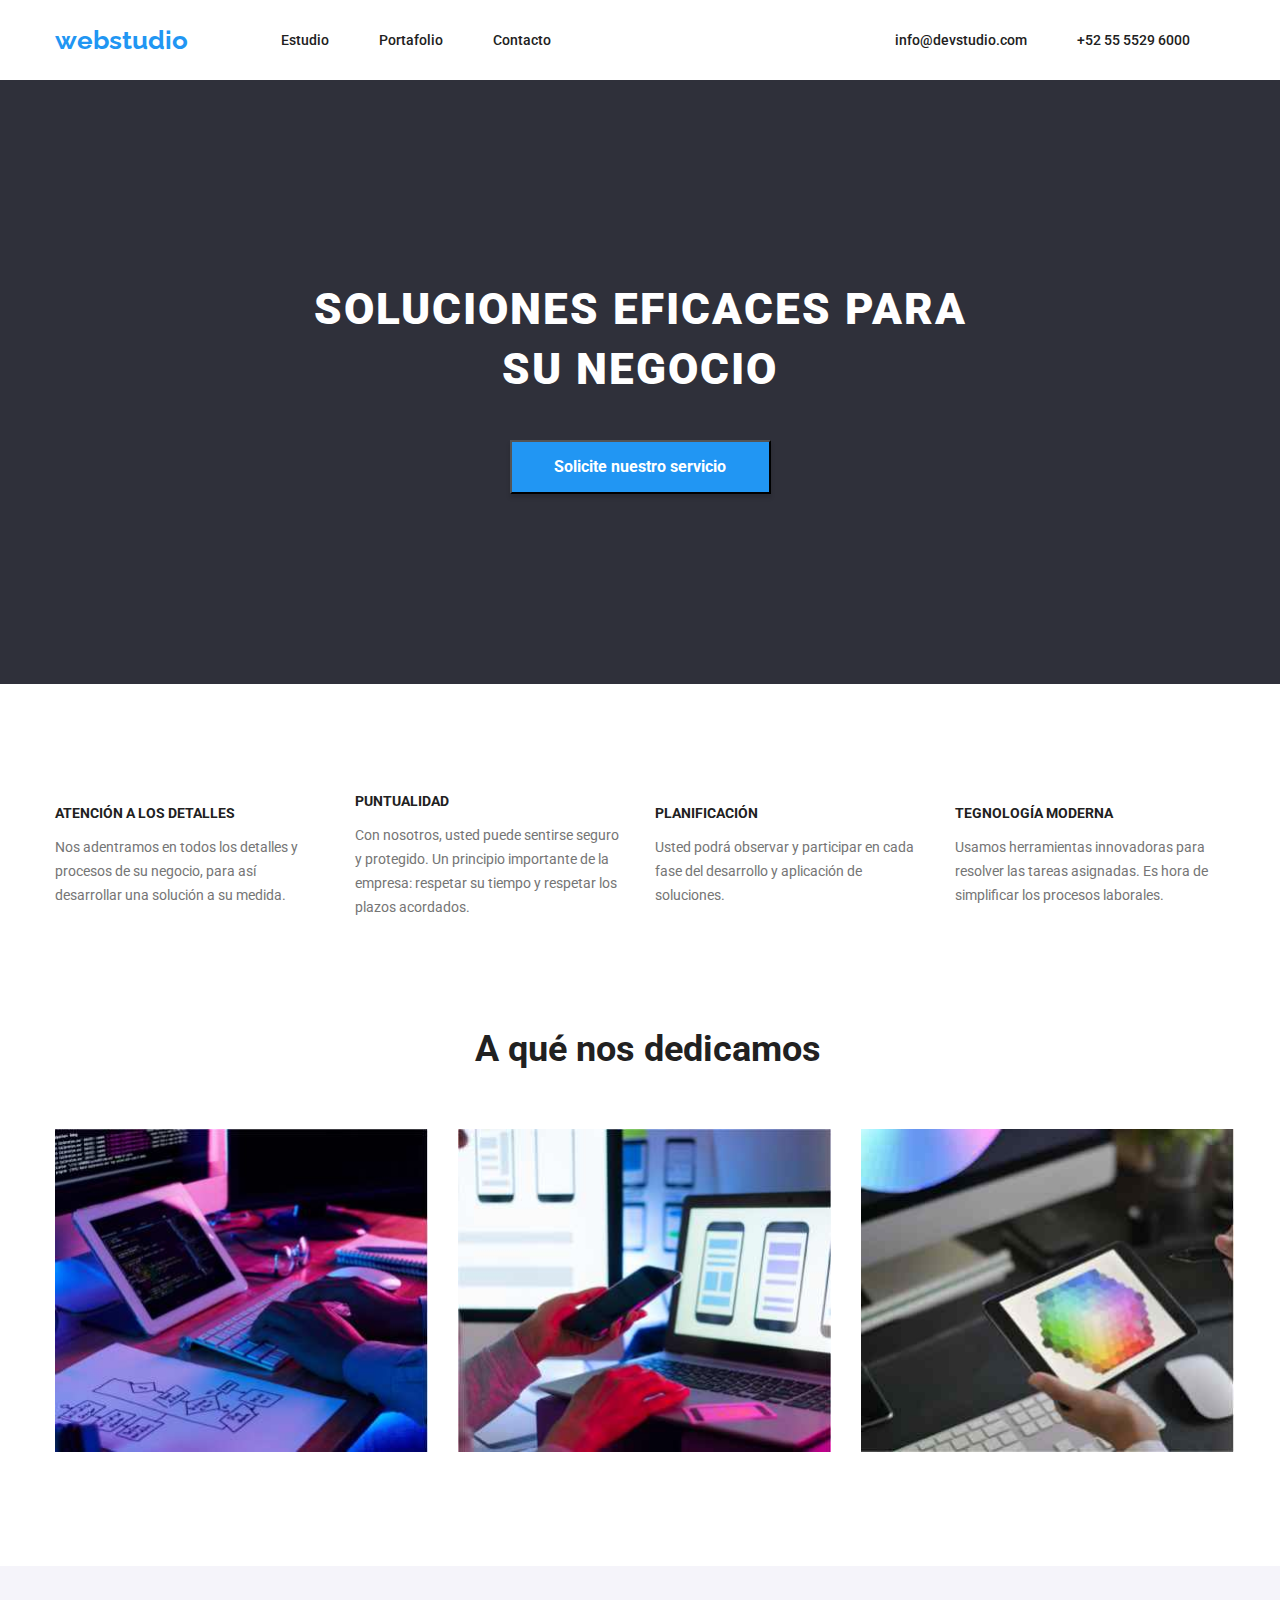
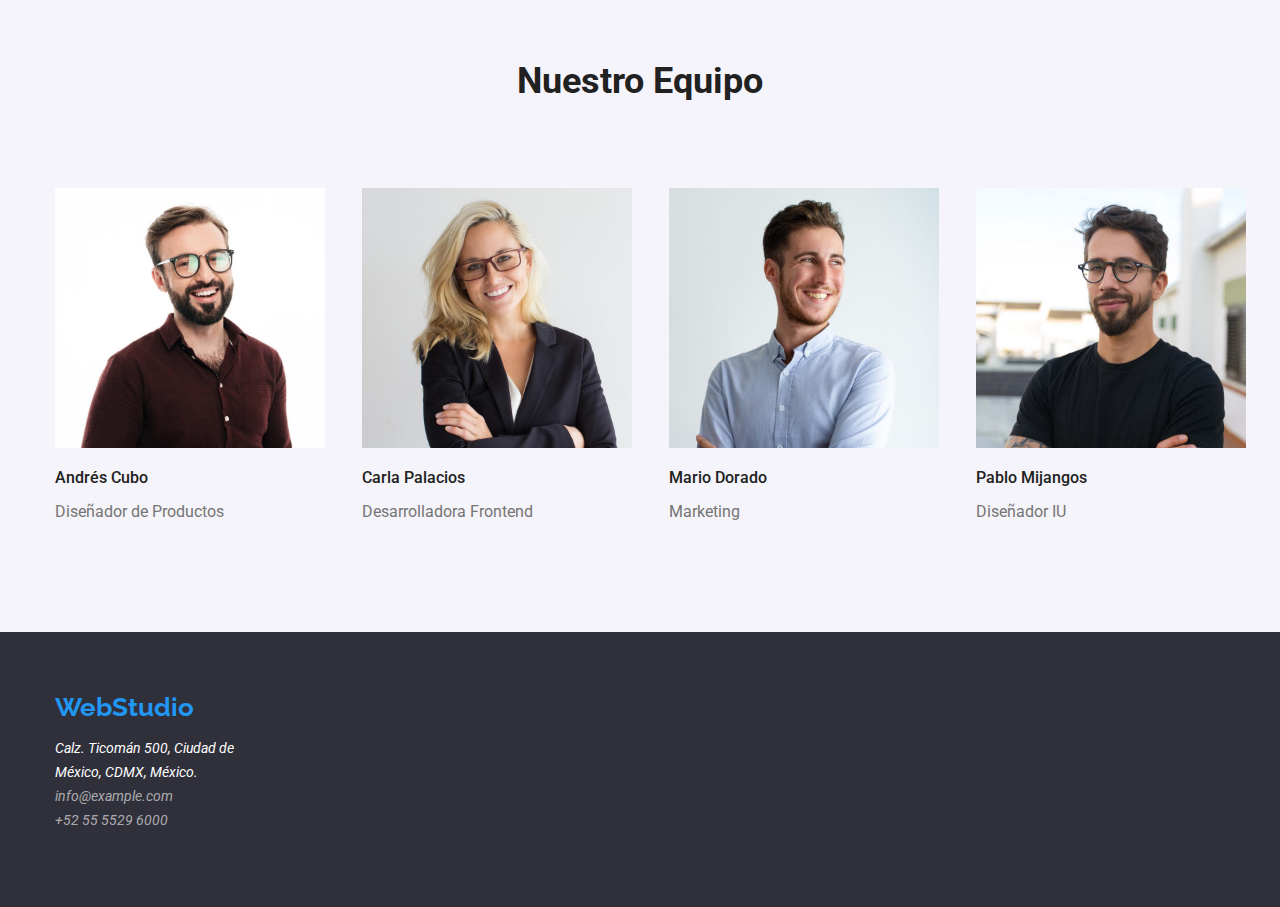
==== index.html @ 2e052161 "initial files are added for the homework" ====
<!DOCTYPE html>
<html lang="es">
  <head>
    <meta charset="UTF-8" />
    <meta name="viewport" content="width=device-width, initial-scale=1.0" />
    <title>Studio</title>
    <link
      rel="stylesheet"
      href="https://cdnjs.cloudflare.com/ajax/libs/modern-normalize/1.0.0/modern-normalize.min.css"
    />
    <link rel="stylesheet" href="./css/styles.css" />
  </head>
  <body>
    <header>
      <nav class="topline container">
        <a class="main-link box-logo" href="./index.html">webstudio</a>
        <ul class="navigations box-nav">
          <li><a class="navigations" href="./index.html">Estudio</a></li>
          <li>
            <a class="navigations" href="./portfolio.html">Portafolio</a>
          </li>
          <li><a class="navigations" href="#">Contacto</a></li>
        </ul>
        <ul class="links box-links">
          <li>
            <a class="navigations" href="mailto:info@devstudio.com"
              >info@devstudio.com</a
            >
          </li>
          <li>
            <a class="navigations" href="tel:+525555296000">+52 55 5529 6000</a>
          </li>
        </ul>
      </nav>
    </header>
    <main id="main_hero">
      <section class="main-header box-title">
        <div class="container">
          <ul class="list-title">
            <li>
              <h1 class="box-h1">SOLUCIONES EFICACES PARA SU NEGOCIO</h1>
            </li>
            <li>
              <button class="button-contact box-bc" type="button">
                Solicite nuestro servicio
              </button>
            </li>
          </ul>
        </div>
      </section>
      <section id="main_skills">
        <div class="container">
          <ul class="skills box-skills">
            <li class="box-atention">
              <h3 class="skill-attention">ATENCIÓN A LOS DETALLES</h3>
              <p>
                Nos adentramos en todos los detalles y procesos de su negocio,
                para así desarrollar una solución a su medida.
              </p>
            </li>
            <li class="box-puntuality">
              <h3 class="skill-puntuality">PUNTUALIDAD</h3>
              <p>
                Con nosotros, usted puede sentirse seguro y protegido. Un
                principio importante de la empresa: respetar su tiempo y
                respetar los plazos acordados.
              </p>
            </li>
            <li class="box-planning">
              <h3 class="skill-planning">PLANIFICACIÓN</h3>
              <p>
                Usted podrá observar y participar en cada fase del desarrollo y
                aplicación de soluciones.
              </p>
            </li>
            <li class="box-technology">
              <h3 class="skill-technology">TEGNOLOGÍA MODERNA</h3>
              <p>
                Usamos herramientas innovadoras para resolver las tareas
                asignadas. Es hora de simplificar los procesos laborales.
              </p>
            </li>
          </ul>
        </div>
      </section>
      <section id="main_business" class="section">
        <div class="container">
          <h2 class="header-business box-hb">A qué nos dedicamos</h2>
          <ul class="businesses box-business">
            <li>
              <img
                src="images/images-hw-1/programacionweb.jpg"
                alt="Programacion web desde ordenadores"
                width="373"
              />
            </li>
            <li>
              <img
                src="images/images-hw-1/programacionwebparamoviles.jpg"
                alt="Programacion para dispositivos moviles"
                width="373"
              />
            </li>
            <li>
              <img
                src="images/images-hw-1/programacionentabletas.jpg"
                alt="programacios desde tabletas"
                width="373"
              />
            </li>
          </ul>
        </div>
      </section>
      <section class="teams box-teams">
        <div class="container">
          <h3 class="header-ourteam box-ot">Nuestro Equipo</h3>
          <ul class="team box-team">
            <li>
              <img
                src="images/images-hw-1/fotografiaandrescubo.jpg"
                alt="Andres  Cubo Diseñador de productos"
                width="270"
              />
              <h3 class="header-team">Andrés Cubo</h3>
              <p class="text-team">Diseñador de Productos</p>
            </li>
            <li>
              <img
                src="images/images-hw-1/fotografiacarlapalacios.jpg"
                alt="Carla Palacios Desarrolladora Frontend"
                width="270"
              />
              <h3 class="header-team">Carla Palacios</h3>
              <p class="text-team">Desarrolladora Frontend</p>
            </li>
            <li>
              <img
                src="images/images-hw-1/fotografiamariodorado.jpg"
                alt="mario Dorado Marketing"
                width="270"
              />
              <h3 class="header-team">Mario Dorado</h3>
              <p class="text-team">Marketing</p>
            </li>
            <li>
              <img
                src="images/images-hw-1/fotografiapablomijangos.jpg"
                alt="Pablo Mijangos Diseñador IU"
                width="270"
              />
              <h3 class="header-team">Pablo Mijangos</h3>
              <p class="text-team">Diseñador IU</p>
            </li>
          </ul>
        </div>
      </section>
    </main>
    <footer class="footer box-footer">
      <div class="container">
        <a class="main-link box-logo-footer" href="./index.html">WebStudio</a>
        <address>
          <ul class="links-footer box-link-footer">
            <li>
              <a
                class="link-maps"
                href="https://goo.gl/maps/MqcLZkt5R4HPUiu16"
                target="_blank"
              >
                Calz. Ticomán 500, Ciudad de <br />
                México, CDMX, México.</a
              >
            </li>
            <li>
              <a class="links-footer" href="mailto:info@example.com"
                >info@example.com</a
              >
            </li>
            <li>
              <a class="links-footer" href="tel:+525555296000"
                >+52 55 5529 6000</a
              >
            </li>
          </ul>
        </address>
      </div>
    </footer>
  </body>
</html>
---- css/styles.css ----
@import url("https://fonts.googleapis.com/css2?family=Raleway:ital,wght@0,100;0,200;0,300;0,400;0,500;0,600;0,700;0,800;0,900;1,100;1,200;1,300;1,400;1,500;1,600;1,700;1,800;1,900&display=swap");
@import url("https://fonts.googleapis.com/css2?family=Raleway:ital,wght@0,100;0,200;0,300;0,400;0,500;0,600;0,700;0,800;0,900;1,100;1,200;1,300;1,400;1,500;1,600;1,700;1,800;1,900&family=Roboto:ital,wght@0,100;0,300;0,400;0,500;0,700;0,900;1,100;1,300;1,400;1,500;1,700;1,900&display=swap");
/* roboto font-family: 'Roboto', sans-serif; */
/* * { 
  font-family: "Raleway", sans-serif;we
}*/
a {
  text-decoration: none;
}
body {
  font-family: "Roboto", sans-serif;
  color: black;
}
.container {
  width: 1200px;
  margin: 0 auto;
  padding: 0 15px;
}

.main-link {
  font-family: "Raleway", sans-serif;
  font-weight: 700;
  font-size: 26px;
  line-height: 1.173;
  color: rgba(33, 150, 243, 1);
}
.main-link:focus {
  color: rgba(33, 150, 243, 1);
}
.navigations {
  list-style: none;
  font-weight: 500;
  font-size: 14px;
  line-height: 1.172;
  color: rgba(33, 33, 33, 1);
}
.navigations:hover {
  color: rgba(33, 150, 243, 1);
}
.navigations:focus {
  color: rgba(33, 150, 243, 1);
}
.header-hidden {
  visibility: hidden;
  font-size: 0%;
}
.list-title {
  list-style: none;
  margin: 0;
  padding: 0;
}
.links {
  list-style: none;
  font-weight: 500;
  font-size: 14px;
  line-height: 1.172;
  color: rgba(117, 117, 117, 1);
}
.main-header {
  text-align: center;
}
.button-contact {
  font-weight: 700;
  font-size: 16px;
  line-height: 1.875;
  color: rgba(255, 255, 255, 1);
  background: rgba(33, 150, 243, 1);
  box-shadow: 0px 4px 4px 0px rgba(0, 0, 0, 0.15);
  text-align: center;
  cursor: pointer;
}
.skills {
  list-style: none;
  font-size: 14px;
  line-height: 1.714;
  color: rgba(117, 117, 117, 1);
}
.skill-attention {
  font-weight: 700;
  font-size: 14px;
  line-height: 1.172;
  color: rgba(33, 33, 33, 1);
}
.skill-puntuality {
  font-weight: 700;
  font-size: 14px;
  line-height: 1.172;
  color: rgba(33, 33, 33, 1);
}
.skill-planning {
  font-weight: 700;
  font-size: 14px;
  line-height: 1.172;
  color: rgba(33, 33, 33, 1);
}
.skill-technology {
  font-weight: 700;
  font-size: 14px;
  line-height: 1.172;
  color: rgba(33, 33, 33, 1);
}
.header-business {
  font-weight: 700;
  font-size: 36px;
  line-height: 1.171;
  color: rgba(33, 33, 33, 1);
}
.businesses {
  list-style: none;
}
.header-ourteam {
  font-weight: 700;
  font-size: 36px;
  line-height: 1.171;
  color: rgba(33, 33, 33, 1);
  text-align: center;
}
.teams {
  background-color: rgba(245, 244, 250, 1);
}
.team {
  list-style: none;
}
.header-team {
  font-weight: 500;
  font-size: 16px;
  line-height: 1.171;
  color: rgba(33, 33, 33, 1);
}
.text-team {
  font-size: 16px;
  line-height: 1.171;
  color: rgba(117, 117, 117, 1);
}
.footer {
  background-color: rgba(47, 48, 58, 1);
}
.links-footer {
  list-style: none;
  font-size: 14px;
  line-height: 1.714;
  color: rgba(255, 255, 255, 0.6);
}
.links-footer:hover {
  color: rgba(33, 150, 243, 1);
}
.links-footer:focus {
  color: rgba(33, 150, 243, 1);
}
.link-maps {
  font-size: 14px;
  line-height: 1.714;
  color: rgba(255, 255, 255, 1);
}
.link-maps:hover {
  color: rgba(33, 150, 243, 1);
}
.link-maps:focus {
  color: rgba(33, 150, 243, 1);
}
.filter {
  list-style: none;
}
.button-filter {
  font-weight: 500;
  font-size: 16px;
  line-height: 1.625;
  color: rgba(33, 33, 33, 1);
  background: rgba(245, 244, 250, 1);
  text-align: center;
  cursor: pointer;
}
.button-filter:hover {
  color: rgba(255, 255, 255, 1);
  background-color: rgba(33, 150, 243, 1);
}
.button-filter:focus {
  color: rgba(255, 255, 255, 1);
  background-color: rgba(33, 150, 243, 1);
}
.project {
  list-style: none;
}
.header-project {
  font-weight: 700;
  font-size: 18px;
  line-height: 2;
  color: rgba(33, 33, 33, 1);
  margin: 0%;
}
.text-project {
  font-size: 16px;
  line-height: 1.875;
  color: rgba(117, 117, 117, 1);
  margin: 0%;
}
.box-tl {
  border: 1px;
  border-bottom-style: solid;
  border-color: rgba(236, 236, 236, 1);
}
.topline {
  border: 1px;
  background-color: rgba(255, 255, 255, 1);
  display: flex;
  align-items: center;
}
.box-logo {
  padding: 24px 0px;
  margin: 0 93px 0 0;
}
.box-nav {
  display: flex;
  margin: 0 344px 0 0;
  padding: 32px 0px;
  column-gap: 50px;
}
.box-links {
  display: flex;
  align-items: center;
  margin: 32px 19px 32px 0px;
  padding: 0;
  column-gap: 50px;
}
.box-title {
  background-color: rgba(47, 48, 58, 1);
  display: flex;
  justify-content: center;
  padding: 0;
}
.box-h1 {
  width: 696px;
  font-weight: 900;
  font-size: 44px;
  line-height: 1.363;
  letter-spacing: 2px;
  color: rgba(255, 255, 255, 1);
  margin: 0 237px 40px;
  padding: 200px 0 0;
  text-align: center;
}
.box-bc {
  width: 261px;
  margin-bottom: 190px;
  padding: 10px 32px 10px 32px;
}
.section {
  padding-top: 94px;
  padding-bottom: 94px;
}
.box-skills {
  display: flex;
  margin: 95px 0px 0px;
  column-gap: 30px;
  align-items: center;
  justify-content: center;
  padding: 0;
}
.box-atention {
  width: 270px;
}
.box-puntuality {
  width: 270px;
}
.box-planning {
  width: 270px;
}
.box-technology {
  width: 270px;
}
.box-hb {
  width: 371px;
  height: 46px;
  margin: 0px 409px 55px 420px;
}
.box-business {
  display: flex;
  padding: 0%;
  gap: 30px;
}
.box-teams {
  display: flex;
  flex-direction: column;
  align-items: center;
  padding: 0;
}
.box-ot {
  margin-top: 94px;
}
.box-team {
  display: flex;
  padding-top: 50px;
  padding-left: 0;
  padding-bottom: 94px;
  gap: 37px;
  margin: 0%;
}
.box-footer {
  display: flex;
  flex-direction: column;
  padding: 60px 0;
}
.box-logo-footer {
  margin: 0px 0px 9px 0px;
}
.box-link-footer {
  padding: 0;
}
.box-portfolio {
  margin: 0px 0px 82px 0px;
  border-radius: 1px;
  border-color: rgba(238, 238, 238, 1);
}
.box-filter {
  display: flex;
  margin-top: 106px;
  margin-left: 280px;
  margin-bottom: 50px;
  width: 611px;
  height: 54px;
  padding: 0%;
  gap: 8px;
}
.box-button {
  padding: 6px 26px;
  border: 4px;
}
.box-projects {
  display: flex;
  flex-wrap: wrap;
  gap: 30px;
  padding: 0;
  margin: o;
}
.contenedor-bg {
  width: 370px;
  height: 404px;
  border: 1px;
  border-color: rgba(238, 238, 238, 1);
  border-style: ridge;
}
.box-text {
  padding-left: 24px;
}
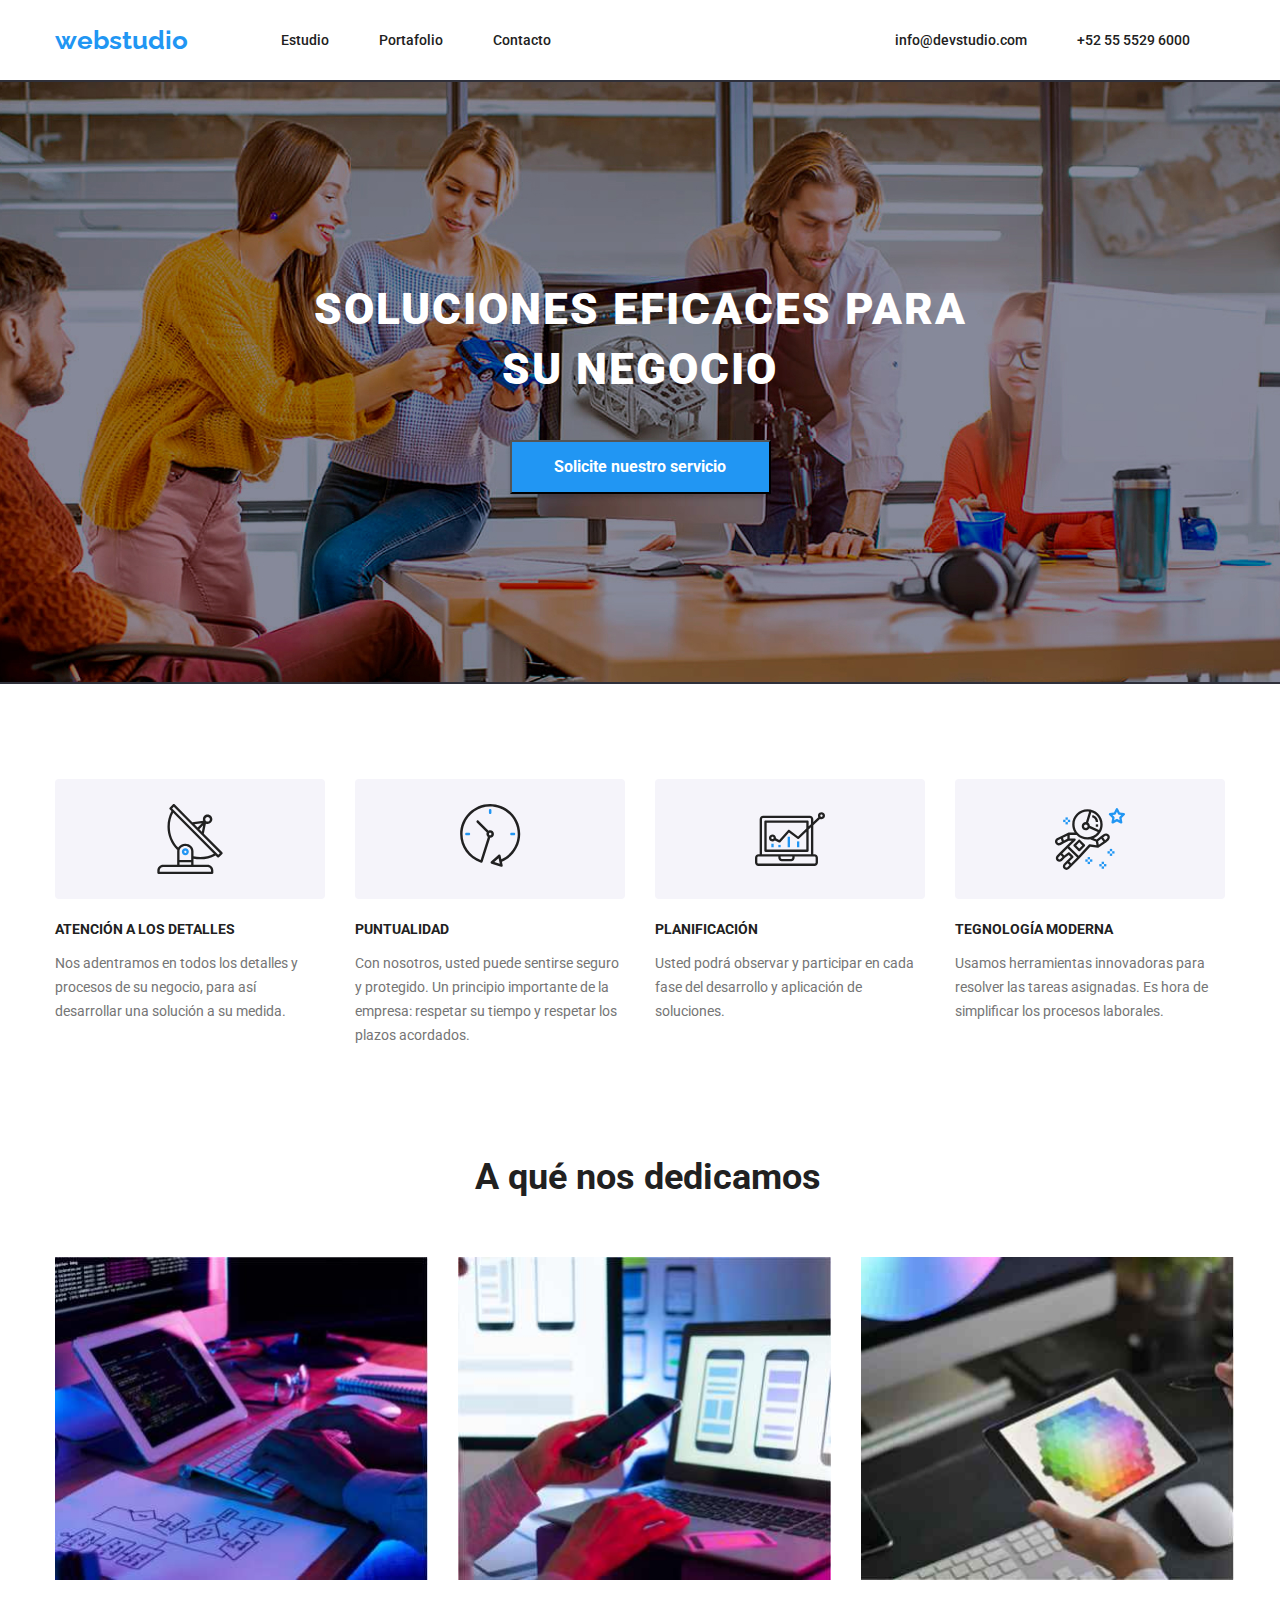
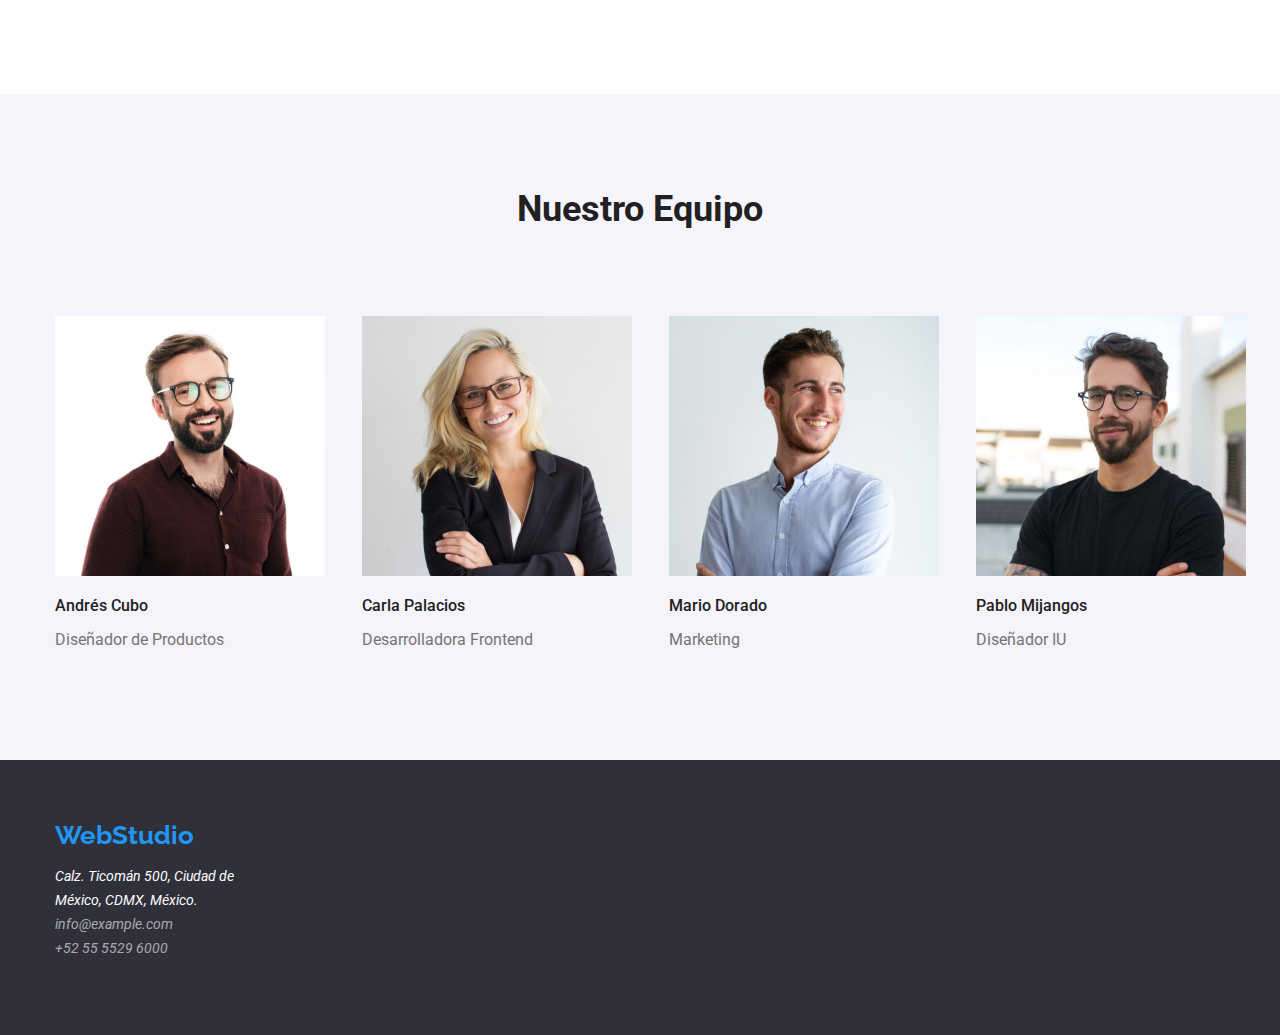
==== commit f295ae65: "add skills logos" ====
--- a/index.html
+++ b/index.html
@@ -34,7 +34,7 @@
       </nav>
     </header>
     <main id="main_hero">
-      <section class="main-header box-title">
+      <section class="main-header box-title title-bg">
         <div class="container">
           <ul class="list-title">
             <li>
@@ -52,6 +52,10 @@
         <div class="container">
           <ul class="skills box-skills">
             <li class="box-atention">
+              <svg class="box-svg">
+                <use
+                href="./images/images-hw-4/skills-logos/logos/skill-logos.svg#icon-antena"
+              </svg>
               <h3 class="skill-attention">ATENCIÓN A LOS DETALLES</h3>
               <p>
                 Nos adentramos en todos los detalles y procesos de su negocio,
@@ -59,6 +63,10 @@
               </p>
             </li>
             <li class="box-puntuality">
+              <svg class="box-svg">
+                <use
+                href="./images/images-hw-4/skills-logos/logos/skill-logos.svg#icon-reloj"
+              </svg>
               <h3 class="skill-puntuality">PUNTUALIDAD</h3>
               <p>
                 Con nosotros, usted puede sentirse seguro y protegido. Un
@@ -67,6 +75,10 @@
               </p>
             </li>
             <li class="box-planning">
+              <svg class="box-svg">
+                <use
+                href="./images/images-hw-4/skills-logos/logos/skill-logos.svg#icon-diagrama"
+              </svg>
               <h3 class="skill-planning">PLANIFICACIÓN</h3>
               <p>
                 Usted podrá observar y participar en cada fase del desarrollo y
@@ -74,6 +86,10 @@
               </p>
             </li>
             <li class="box-technology">
+              <svg class="box-svg">
+                <use
+                href="./images/images-hw-4/skills-logos/logos/skill-logos.svg#icon-astronauta"
+              </svg>
               <h3 class="skill-technology">TEGNOLOGÍA MODERNA</h3>
               <p>
                 Usamos herramientas innovadoras para resolver las tareas
--- a/css/styles.css
+++ b/css/styles.css
@@ -228,6 +228,11 @@
   justify-content: center;
   padding: 0;
 }
+.title-bg {
+  background-image: url("/images/images-hw-4/background.jpg");
+  background-repeat: no-repeat;
+  background-position: center;
+}
 .box-h1 {
   width: 696px;
   font-weight: 900;
@@ -252,10 +257,23 @@
   display: flex;
   margin: 95px 0px 0px;
   column-gap: 30px;
-  align-items: center;
-  justify-content: center;
-  padding: 0;
-}
+  padding: 0;
+}
+svg {
+  fill: currentColor;
+}
+.box-svg {
+  width: 270px;
+  height: 120px;
+  background-color: rgba(245, 244, 250, 1);
+  border-radius: 4px;
+  border-color: rgb(245, 244, 250);
+  padding: 25px 100px;
+}
+/* .svg-sl {
+  width: 70px;
+  height: 70px;
+} */
 .box-atention {
   width: 270px;
 }
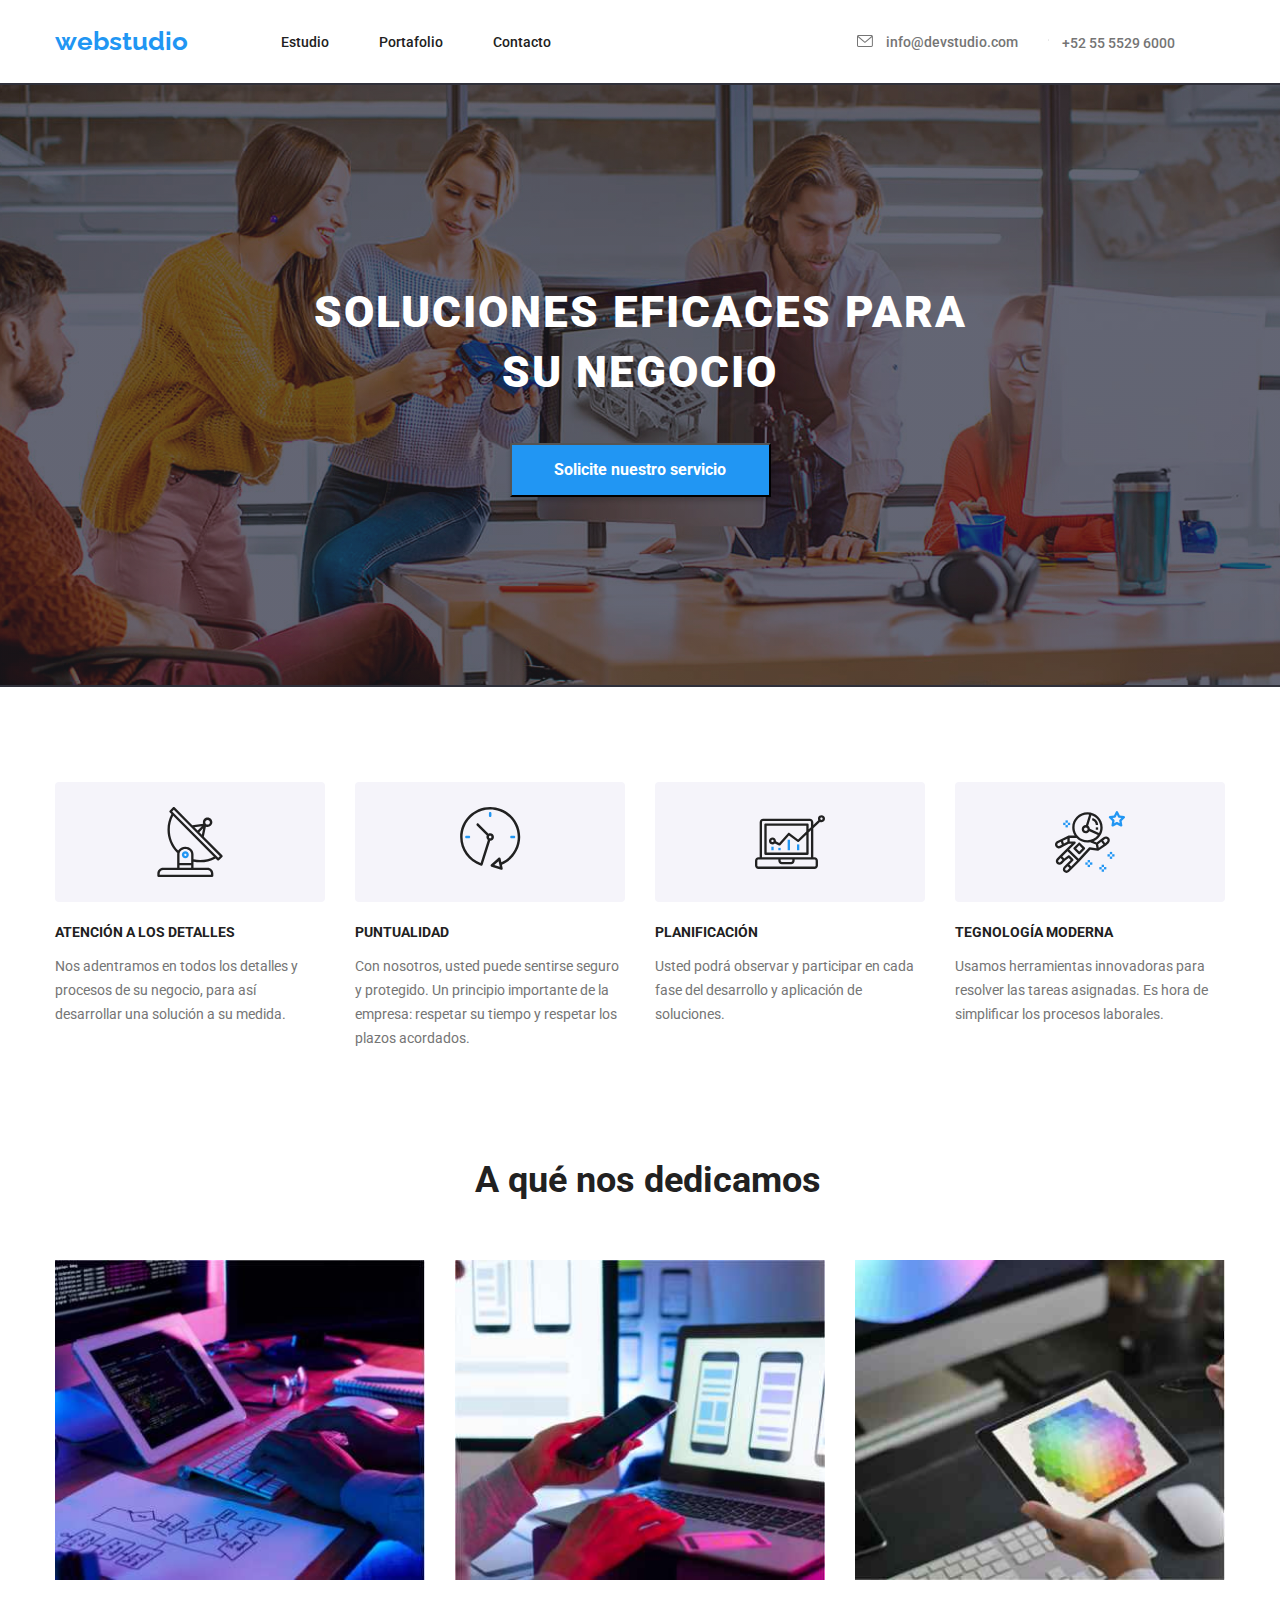
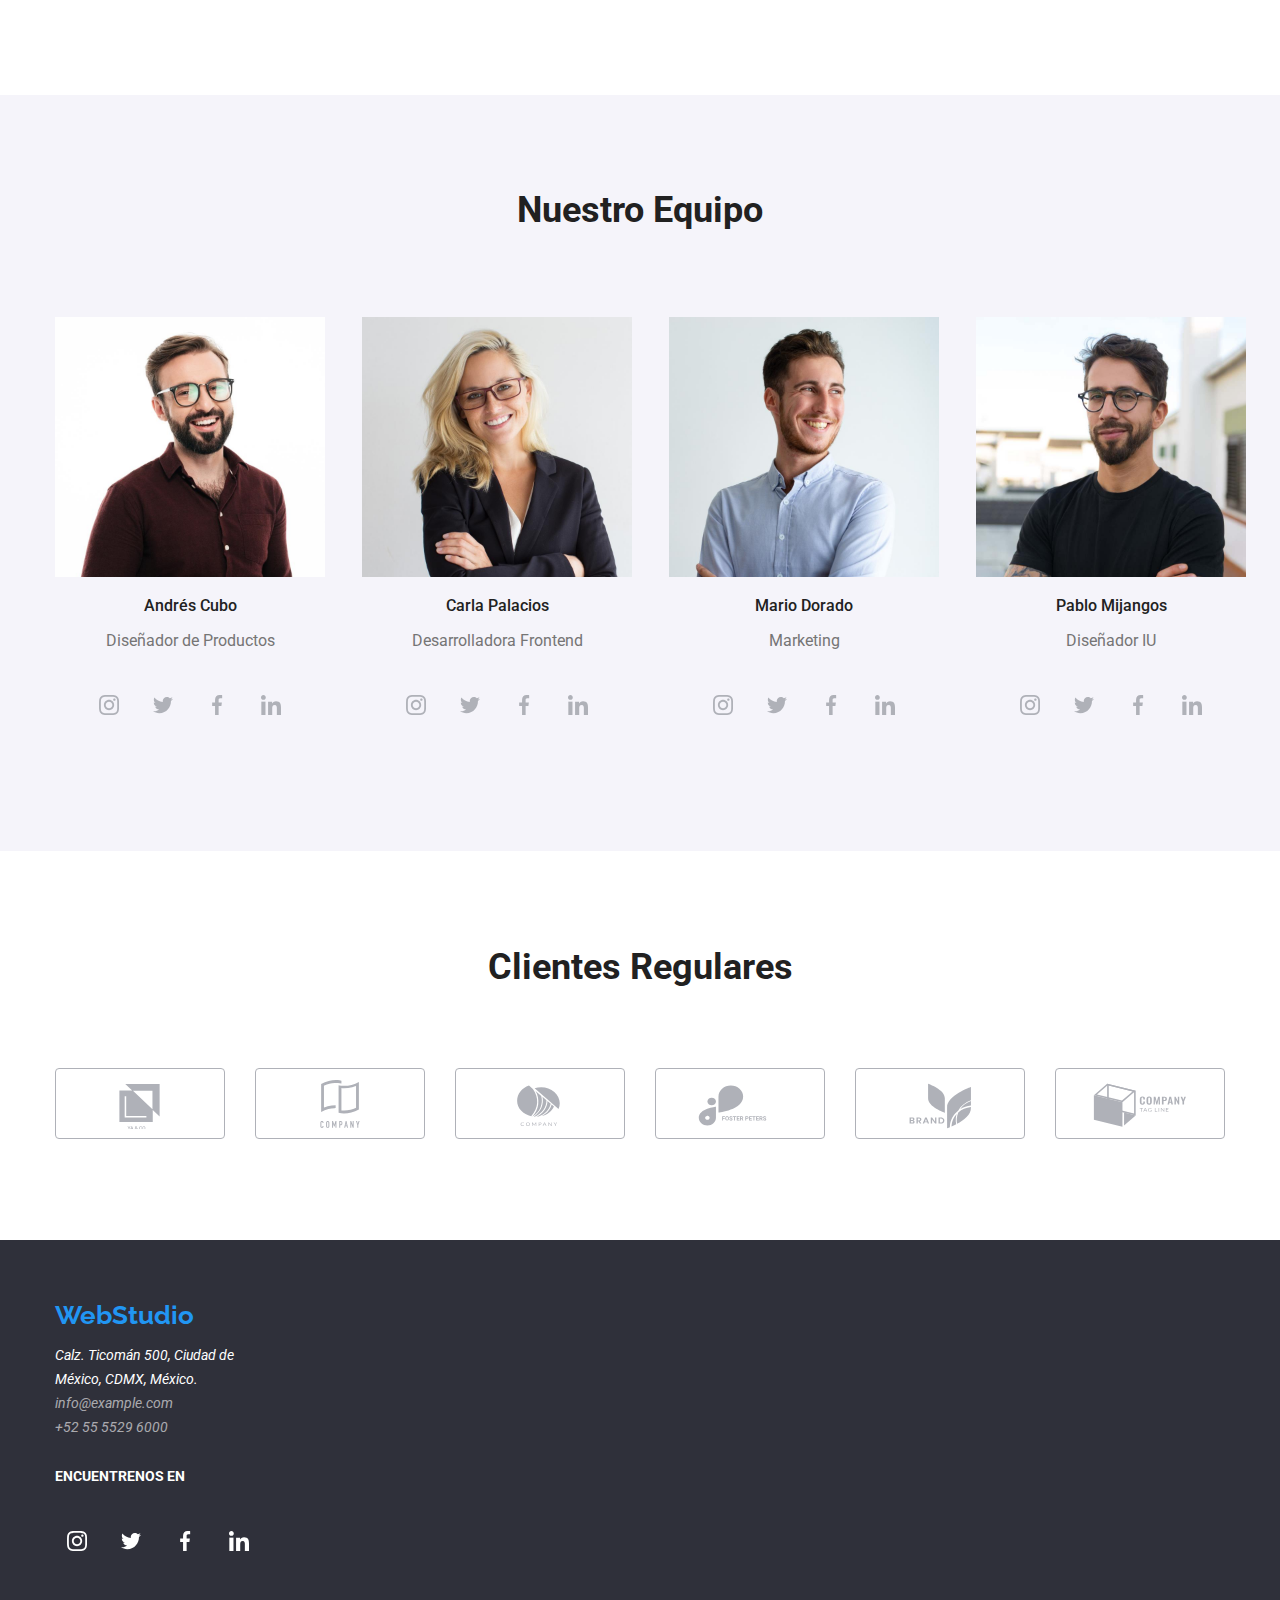
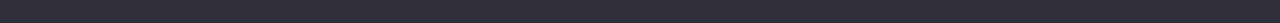
==== commit 3767188b: "adelanto tarea 4" ====
--- a/index.html
+++ b/index.html
@@ -23,12 +23,22 @@
         </ul>
         <ul class="links box-links">
           <li>
-            <a class="navigations" href="mailto:info@devstudio.com"
+            <svg class="svg-links" width="16" height="12">
+              <use
+                href="./images/images-hw-4/contac-logo/contac-logo.svg#icon-sobre"
+              ></use>
+            </svg>
+            <a class="links" href="mailto:info@devstudio.com"
               >info@devstudio.com</a
             >
           </li>
           <li>
-            <a class="navigations" href="tel:+525555296000">+52 55 5529 6000</a>
+            <svg class="svg-links" width="1" height="16">
+              <use
+                href="./images/images-hw-4/contac-logo/contac-logo.svg#icon-telfono-inteligente"
+              ></use>
+            </svg>
+            <a class="links" href="tel:+525555296000">+52 55 5529 6000</a>
           </li>
         </ul>
       </nav>
@@ -54,7 +64,8 @@
             <li class="box-atention">
               <svg class="box-svg">
                 <use
-                href="./images/images-hw-4/skills-logos/logos/skill-logos.svg#icon-antena"
+                  href="./images/images-hw-4/skills-logos/logos/skill-logos.svg#icon-antena"
+                ></use>
               </svg>
               <h3 class="skill-attention">ATENCIÓN A LOS DETALLES</h3>
               <p>
@@ -65,7 +76,8 @@
             <li class="box-puntuality">
               <svg class="box-svg">
                 <use
-                href="./images/images-hw-4/skills-logos/logos/skill-logos.svg#icon-reloj"
+                  href="./images/images-hw-4/skills-logos/logos/skill-logos.svg#icon-reloj"
+                ></use>
               </svg>
               <h3 class="skill-puntuality">PUNTUALIDAD</h3>
               <p>
@@ -77,7 +89,8 @@
             <li class="box-planning">
               <svg class="box-svg">
                 <use
-                href="./images/images-hw-4/skills-logos/logos/skill-logos.svg#icon-diagrama"
+                  href="./images/images-hw-4/skills-logos/logos/skill-logos.svg#icon-diagrama"
+                ></use>
               </svg>
               <h3 class="skill-planning">PLANIFICACIÓN</h3>
               <p>
@@ -88,7 +101,8 @@
             <li class="box-technology">
               <svg class="box-svg">
                 <use
-                href="./images/images-hw-4/skills-logos/logos/skill-logos.svg#icon-astronauta"
+                  href="./images/images-hw-4/skills-logos/logos/skill-logos.svg#icon-astronauta"
+                ></use>
               </svg>
               <h3 class="skill-technology">TEGNOLOGÍA MODERNA</h3>
               <p>
@@ -107,21 +121,21 @@
               <img
                 src="images/images-hw-1/programacionweb.jpg"
                 alt="Programacion web desde ordenadores"
-                width="373"
+                width="370"
               />
             </li>
             <li>
               <img
                 src="images/images-hw-1/programacionwebparamoviles.jpg"
                 alt="Programacion para dispositivos moviles"
-                width="373"
+                width="370"
               />
             </li>
             <li>
               <img
                 src="images/images-hw-1/programacionentabletas.jpg"
                 alt="programacios desde tabletas"
-                width="373"
+                width="370"
               />
             </li>
           </ul>
@@ -139,6 +153,36 @@
               />
               <h3 class="header-team">Andrés Cubo</h3>
               <p class="text-team">Diseñador de Productos</p>
+              <ul class="box-icon">
+                <li class="icon-iten">
+                  <svg class="icon">
+                    <use
+                      href="./images/images-hw-4/social-networks/social-networks.svg#icon-instagram"
+                    ></use>
+                  </svg>
+                </li>
+                <li class="icon-iten">
+                  <svg class="icon">
+                    <use
+                      href="./images/images-hw-4/social-networks/social-networks.svg#icon-twitter"
+                    ></use>
+                  </svg>
+                </li>
+                <li class="icon-iten">
+                  <svg class="icon">
+                    <use
+                      href="./images/images-hw-4/social-networks/social-networks.svg#icon-facebook"
+                    ></use>
+                  </svg>
+                </li>
+                <li class="icon-iten">
+                  <svg class="icon">
+                    <use
+                      href="./images/images-hw-4/social-networks/social-networks.svg#icon-linkedin"
+                    ></use>
+                  </svg>
+                </li>
+              </ul>
             </li>
             <li>
               <img
@@ -148,6 +192,36 @@
               />
               <h3 class="header-team">Carla Palacios</h3>
               <p class="text-team">Desarrolladora Frontend</p>
+              <ul class="box-icon">
+                <li class="icon-iten">
+                  <svg class="icon">
+                    <use
+                      href="./images/images-hw-4/social-networks/social-networks.svg#icon-instagram"
+                    ></use>
+                  </svg>
+                </li>
+                <li class="icon-iten">
+                  <svg class="icon">
+                    <use
+                      href="./images/images-hw-4/social-networks/social-networks.svg#icon-twitter"
+                    ></use>
+                  </svg>
+                </li>
+                <li class="icon-iten">
+                  <svg class="icon">
+                    <use
+                      href="./images/images-hw-4/social-networks/social-networks.svg#icon-facebook"
+                    ></use>
+                  </svg>
+                </li>
+                <li class="icon-iten">
+                  <svg class="icon">
+                    <use
+                      href="./images/images-hw-4/social-networks/social-networks.svg#icon-linkedin"
+                    ></use>
+                  </svg>
+                </li>
+              </ul>
             </li>
             <li>
               <img
@@ -157,6 +231,36 @@
               />
               <h3 class="header-team">Mario Dorado</h3>
               <p class="text-team">Marketing</p>
+              <ul class="box-icon">
+                <li class="icon-iten">
+                  <svg class="icon">
+                    <use
+                      href="./images/images-hw-4/social-networks/social-networks.svg#icon-instagram"
+                    ></use>
+                  </svg>
+                </li>
+                <li class="icon-iten">
+                  <svg class="icon">
+                    <use
+                      href="./images/images-hw-4/social-networks/social-networks.svg#icon-twitter"
+                    ></use>
+                  </svg>
+                </li>
+                <li class="icon-iten">
+                  <svg class="icon">
+                    <use
+                      href="./images/images-hw-4/social-networks/social-networks.svg#icon-facebook"
+                    ></use>
+                  </svg>
+                </li>
+                <li class="icon-iten">
+                  <svg class="icon">
+                    <use
+                      href="./images/images-hw-4/social-networks/social-networks.svg#icon-linkedin"
+                    ></use>
+                  </svg>
+                </li>
+              </ul>
             </li>
             <li>
               <img
@@ -166,6 +270,85 @@
               />
               <h3 class="header-team">Pablo Mijangos</h3>
               <p class="text-team">Diseñador IU</p>
+              <ul class="box-icon">
+                <li class="icon-iten">
+                  <svg class="icon">
+                    <use
+                      href="./images/images-hw-4/social-networks/social-networks.svg#icon-instagram"
+                    ></use>
+                  </svg>
+                </li>
+                <li class="icon-iten">
+                  <svg class="icon">
+                    <use
+                      href="./images/images-hw-4/social-networks/social-networks.svg#icon-twitter"
+                    ></use>
+                  </svg>
+                </li>
+                <li class="icon-iten">
+                  <svg class="icon">
+                    <use
+                      href="./images/images-hw-4/social-networks/social-networks.svg#icon-facebook"
+                    ></use>
+                  </svg>
+                </li>
+                <li class="icon-iten">
+                  <svg class="icon">
+                    <use
+                      href="./images/images-hw-4/social-networks/social-networks.svg#icon-linkedin"
+                    ></use>
+                  </svg>
+                </li>
+              </ul>
+            </li>
+          </ul>
+        </div>
+      </section>
+      <section id="customers">
+        <div class="container">
+          <h3 class="header-customers">Clientes Regulares</h3>
+          <ul class="list-customers">
+            <li class="box-customer">
+              <svg class="logo-customer">
+                <use
+                  href="./images/images-hw-4/customers/customers.svg#icon-cliente1"
+                ></use>
+              </svg>
+            </li>
+            <li class="box-customer">
+              <svg class="logo-customer">
+                <use
+                  href="./images/images-hw-4/customers/customers.svg#icon-cliente2"
+                ></use>
+              </svg>
+            </li>
+            <li class="box-customer">
+              <svg class="logo-customer">
+                <use
+                  href="./images/images-hw-4/customers/customers.svg#icon-cliente3"
+                ></use>
+              </svg>
+            </li>
+            <li class="box-customer">
+              <svg class="logo-customer">
+                <use
+                  href="./images/images-hw-4/customers/customers.svg#icon-cliente4"
+                ></use>
+              </svg>
+            </li>
+            <li class="box-customer">
+              <svg class="logo-customer">
+                <use
+                  href="./images/images-hw-4/customers/customers.svg#icon-cliente5"
+                ></use>
+              </svg>
+            </li>
+            <li class="box-customer">
+              <svg class="logo-customer">
+                <use
+                  href="./images/images-hw-4/customers/customers.svg#icon-cliente6"
+                ></use>
+              </svg>
             </li>
           </ul>
         </div>
@@ -198,6 +381,39 @@
             </li>
           </ul>
         </address>
+        <div class="contact-networks">
+          <h3 class="header-networks">ENCUENTRENOS EN</h3>
+          <ul class="box-icon-footer">
+            <li class="icon-iten">
+              <svg class="icon-footer">
+                <use
+                  href="./images/images-hw-4/social-networks/social-networks.svg#icon-instagram"
+                ></use>
+              </svg>
+            </li>
+            <li class="icon-iten">
+              <svg class="icon-footer">
+                <use
+                  href="./images/images-hw-4/social-networks/social-networks.svg#icon-twitter"
+                ></use>
+              </svg>
+            </li>
+            <li class="icon-iten">
+              <svg class="icon-footer">
+                <use
+                  href="./images/images-hw-4/social-networks/social-networks.svg#icon-facebook"
+                ></use>
+              </svg>
+            </li>
+            <li class="icon-iten">
+              <svg class="icon-footer">
+                <use
+                  href="./images/images-hw-4/social-networks/social-networks.svg#icon-linkedin"
+                ></use>
+              </svg>
+            </li>
+          </ul>
+        </div>
       </div>
     </footer>
   </body>
--- a/css/styles.css
+++ b/css/styles.css
@@ -126,11 +126,13 @@
   font-size: 16px;
   line-height: 1.171;
   color: rgba(33, 33, 33, 1);
+  text-align: center;
 }
 .text-team {
   font-size: 16px;
   line-height: 1.171;
   color: rgba(117, 117, 117, 1);
+  text-align: center;
 }
 .footer {
   background-color: rgba(47, 48, 58, 1);
@@ -211,7 +213,7 @@
 }
 .box-nav {
   display: flex;
-  margin: 0 344px 0 0;
+  margin: 0 306px 0 0;
   padding: 32px 0px;
   column-gap: 50px;
 }
@@ -220,7 +222,10 @@
   align-items: center;
   margin: 32px 19px 32px 0px;
   padding: 0;
-  column-gap: 50px;
+  column-gap: 30px;
+}
+.svg-links {
+  margin: auto 10px auto 0;
 }
 .box-title {
   background-color: rgba(47, 48, 58, 1);
@@ -229,7 +234,12 @@
   padding: 0;
 }
 .title-bg {
-  background-image: url("/images/images-hw-4/background.jpg");
+  background-image: linear-gradient(
+      to bottom,
+      rgba(47, 48, 58, 0.4),
+      rgba(47, 48, 58, 0.4)
+    ),
+    url("/images/images-hw-4/background.jpg");
   background-repeat: no-repeat;
   background-position: center;
 }
@@ -270,10 +280,6 @@
   border-color: rgb(245, 244, 250);
   padding: 25px 100px;
 }
-/* .svg-sl {
-  width: 70px;
-  height: 70px;
-} */
 .box-atention {
   width: 270px;
 }
@@ -296,6 +302,7 @@
   padding: 0%;
   gap: 30px;
 }
+
 .box-teams {
   display: flex;
   flex-direction: column;
@@ -313,9 +320,34 @@
   gap: 37px;
   margin: 0%;
 }
+.icon {
+  width: 20px;
+  height: 20px;
+  color: rgba(175, 177, 184, 1);
+}
+.icon-iten {
+  width: 44px;
+  height: 44px;
+  border-radius: 50%;
+  display: flex;
+  align-items: center;
+  justify-content: center;
+}
+.icon-iten:hover {
+  background-color: rgba(33, 150, 243, 1);
+}
+.icon-iten:hover .icon {
+  fill: rgba(255, 255, 255, 1);
+}
+.box-icon {
+  list-style: none;
+  display: flex;
+  gap: 10px;
+  margin: 0 32px;
+  padding: 16px 0 30px 0;
+}
 .box-footer {
   display: flex;
-  flex-direction: column;
   padding: 60px 0;
 }
 .box-logo-footer {
@@ -360,3 +392,62 @@
 .box-text {
   padding-left: 24px;
 }
+.header-customers {
+  font-weight: 700;
+  font-size: 36px;
+  line-height: 1.171;
+  color: rgba(33, 33, 33, 1);
+  text-align: center;
+  padding: 59px 0 44px 0;
+}
+.list-customers {
+  list-style: none;
+  display: flex;
+  gap: 30px;
+  padding: 0 0 101px 0;
+  margin: 0;
+}
+.box-customer {
+  display: flex;
+  width: 170px;
+  height: 71px;
+  border: 1px solid;
+  border-radius: 4px;
+  border-color: rgba(175, 177, 184, 1);
+  align-items: center;
+  justify-content: center;
+}
+.logo-customer {
+  width: 106px;
+  height: 52px;
+  color: rgba(175, 177, 184, 1);
+}
+.box-customer:hover {
+  border: 1px solid rgba(33, 150, 243, 1);
+}
+.box-customer:hover .logo-customer {
+  fill: rgba(33, 150, 243, 1);
+}
+.header-networks {
+  width: 700px;
+  font-size: 14px;
+  line-height: 1.172;
+  color: rgba(255, 255, 255, 1);
+}
+.contact-networks {
+  display: flex;
+  flex-direction: column;
+  width: 206px;
+}
+.box-icon-footer {
+  list-style: none;
+  display: flex;
+  gap: 10px;
+  margin: 0;
+  padding: 20px 0 0 0;
+}
+.icon-footer {
+  width: 20px;
+  height: 20px;
+  color: rgba(255, 255, 255, 1);
+}
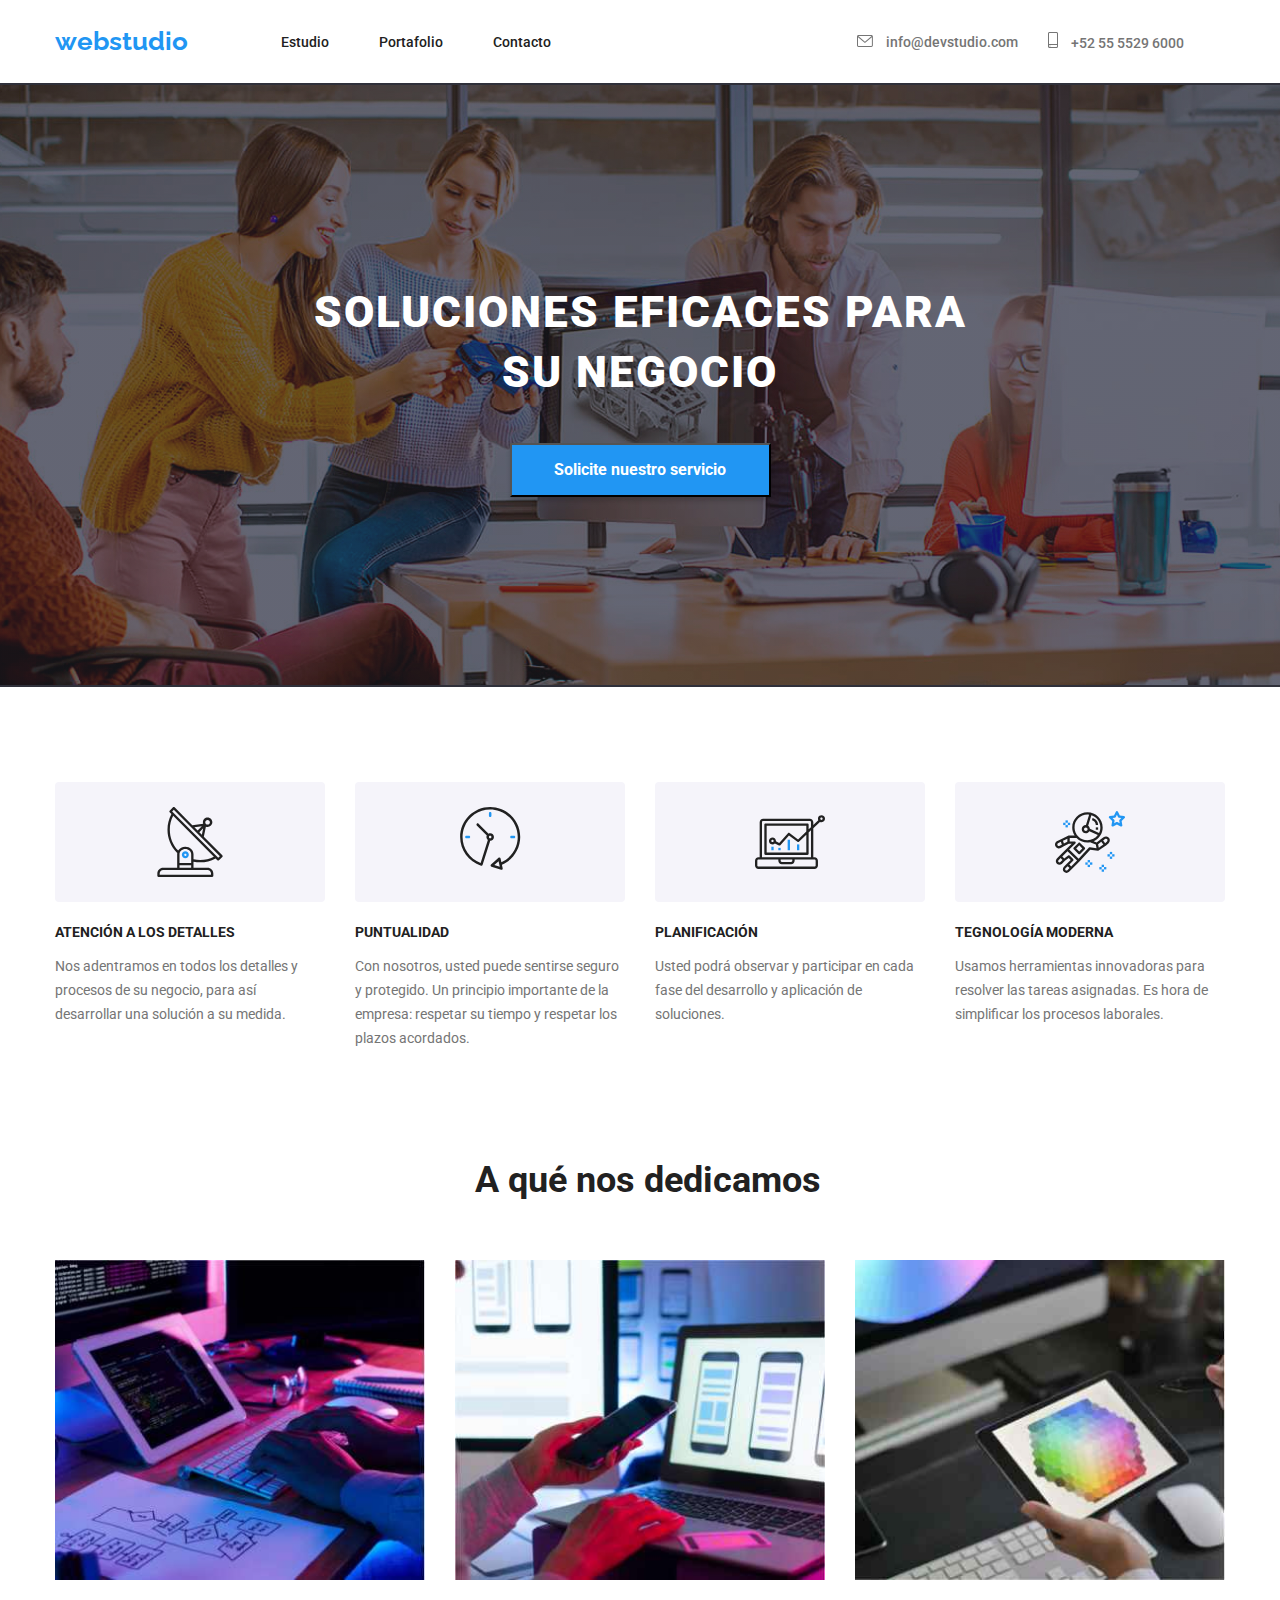
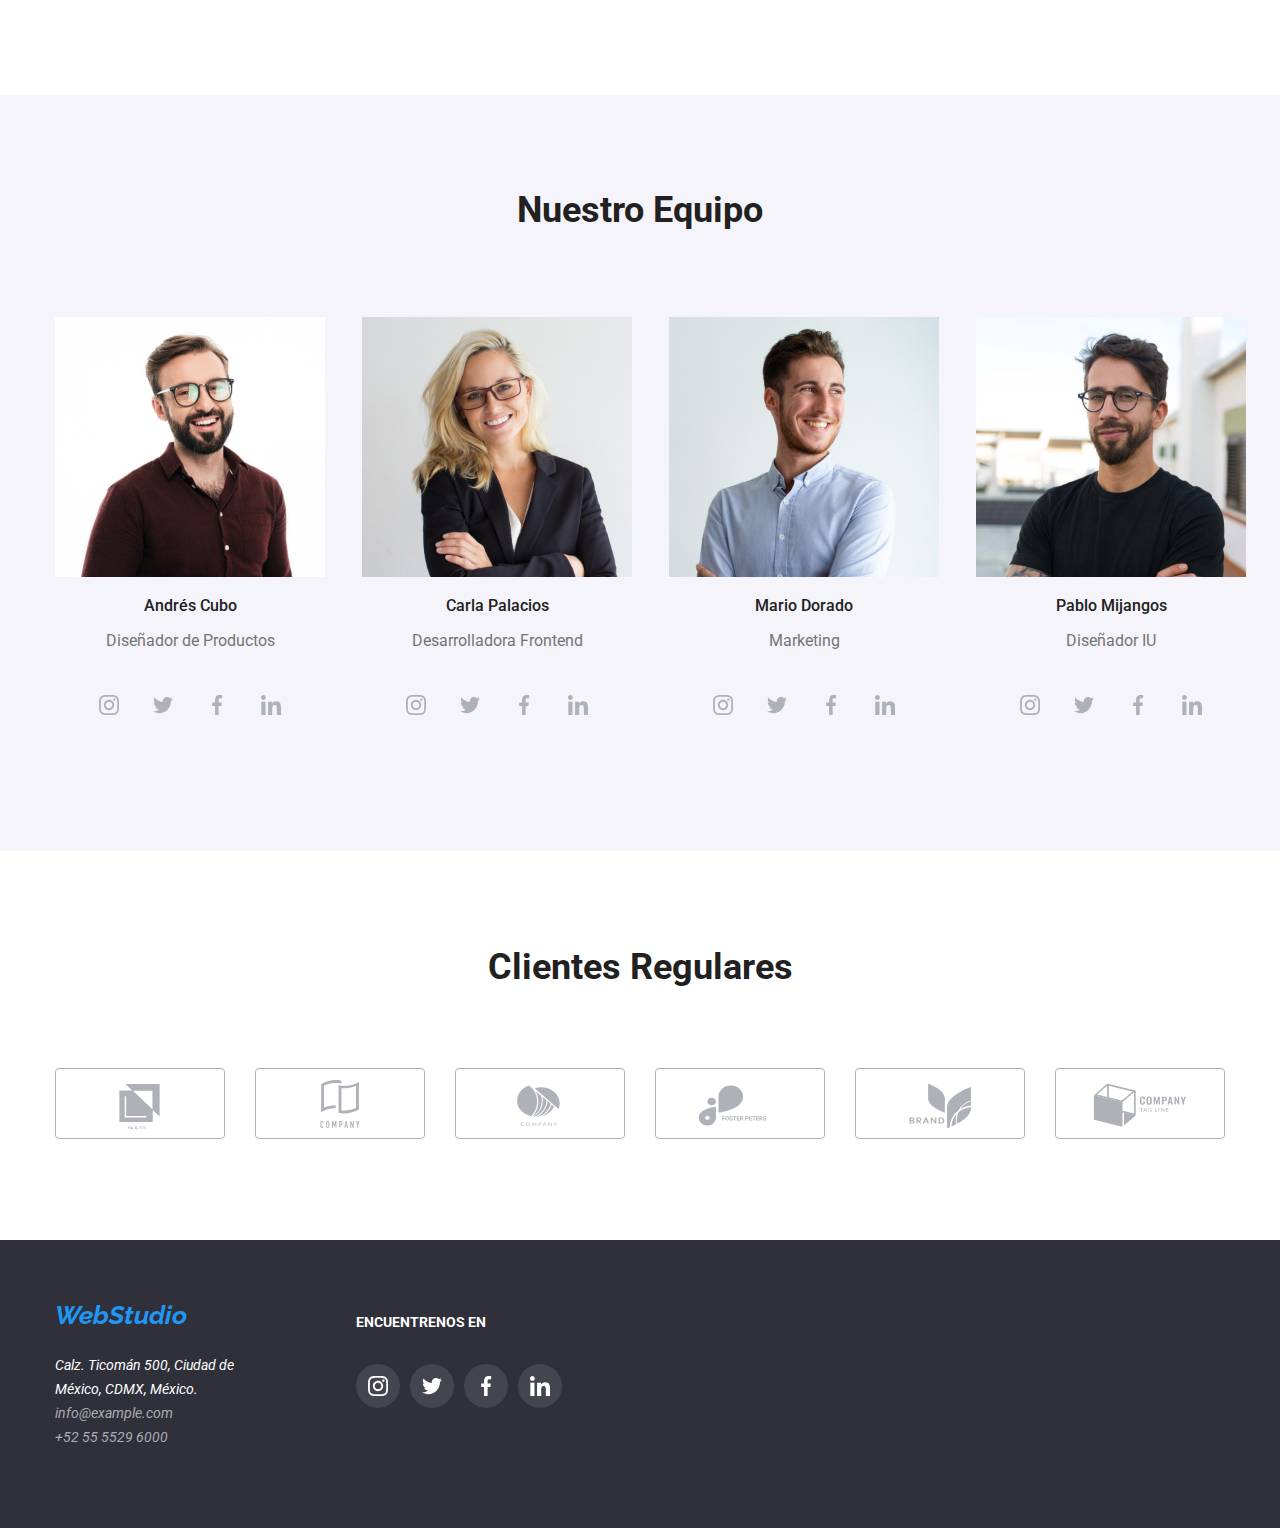
==== commit 6084fe65: "styles are added to the footer icons" ====
--- a/index.html
+++ b/index.html
@@ -22,8 +22,8 @@
           <li><a class="navigations" href="#">Contacto</a></li>
         </ul>
         <ul class="links box-links">
-          <li>
-            <svg class="svg-links" width="16" height="12">
+          <li class="list-active">
+            <svg class="svg-links links" width="16" height="12">
               <use
                 href="./images/images-hw-4/contac-logo/contac-logo.svg#icon-sobre"
               ></use>
@@ -32,8 +32,8 @@
               >info@devstudio.com</a
             >
           </li>
-          <li>
-            <svg class="svg-links" width="1" height="16">
+          <li class="list-active">
+            <svg class="svg-links links" width="10" height="16">
               <use
                 href="./images/images-hw-4/contac-logo/contac-logo.svg#icon-telfono-inteligente"
               ></use>
@@ -354,10 +354,10 @@
         </div>
       </section>
     </main>
-    <footer class="footer box-footer">
-      <div class="container">
-        <a class="main-link box-logo-footer" href="./index.html">WebStudio</a>
-        <address>
+    <footer class="footer">
+      <div class="container box-cf">
+        <address class="box-footer">
+          <a class="main-link box-logo-footer" href="./index.html">WebStudio</a>
           <ul class="links-footer box-link-footer">
             <li>
               <a
@@ -384,28 +384,28 @@
         <div class="contact-networks">
           <h3 class="header-networks">ENCUENTRENOS EN</h3>
           <ul class="box-icon-footer">
-            <li class="icon-iten">
+            <li class="icon-iten-footer">
               <svg class="icon-footer">
                 <use
                   href="./images/images-hw-4/social-networks/social-networks.svg#icon-instagram"
                 ></use>
               </svg>
             </li>
-            <li class="icon-iten">
+            <li class="icon-iten-footer">
               <svg class="icon-footer">
                 <use
                   href="./images/images-hw-4/social-networks/social-networks.svg#icon-twitter"
                 ></use>
               </svg>
             </li>
-            <li class="icon-iten">
+            <li class="icon-iten-footer">
               <svg class="icon-footer">
                 <use
                   href="./images/images-hw-4/social-networks/social-networks.svg#icon-facebook"
                 ></use>
               </svg>
             </li>
-            <li class="icon-iten">
+            <li class="icon-iten-footer">
               <svg class="icon-footer">
                 <use
                   href="./images/images-hw-4/social-networks/social-networks.svg#icon-linkedin"
--- a/css/styles.css
+++ b/css/styles.css
@@ -56,6 +56,15 @@
   line-height: 1.172;
   color: rgba(117, 117, 117, 1);
 }
+.list-active {
+  list-style: none;
+}
+.list-active:hover .links {
+  color: rgba(33, 150, 243, 1);
+}
+.list-active:focus .links {
+  color: rgba(33, 150, 243, 1);
+}
 .main-header {
   text-align: center;
 }
@@ -136,6 +145,7 @@
 }
 .footer {
   background-color: rgba(47, 48, 58, 1);
+  padding: 60px 0;
 }
 .links-footer {
   list-style: none;
@@ -339,6 +349,12 @@
 .icon-iten:hover .icon {
   fill: rgba(255, 255, 255, 1);
 }
+.icon-iten:focus {
+  background-color: rgba(33, 150, 243, 1);
+}
+.icon-iten:focus .icon {
+  fill: rgba(255, 255, 255, 1);
+}
 .box-icon {
   list-style: none;
   display: flex;
@@ -348,12 +364,17 @@
 }
 .box-footer {
   display: flex;
-  padding: 60px 0;
+  flex-direction: column;
 }
 .box-logo-footer {
+  width: 145px;
+  height: 31px;
   margin: 0px 0px 9px 0px;
+  column-gap: 30px;
 }
 .box-link-footer {
+  width: 231px;
+  height: 100px;
   padding: 0;
 }
 .box-portfolio {
@@ -366,8 +387,6 @@
   margin-top: 106px;
   margin-left: 280px;
   margin-bottom: 50px;
-  width: 611px;
-  height: 54px;
   padding: 0%;
   gap: 8px;
 }
@@ -428,6 +447,12 @@
 .box-customer:hover .logo-customer {
   fill: rgba(33, 150, 243, 1);
 }
+.box-customer:focus {
+  border: 1px solid rgba(33, 150, 243, 1);
+}
+.box-customer:focus .logo-customer {
+  fill: rgba(33, 150, 243, 1);
+}
 .header-networks {
   width: 700px;
   font-size: 14px;
@@ -438,6 +463,7 @@
   display: flex;
   flex-direction: column;
   width: 206px;
+  margin: 0 0 0 70px;
 }
 .box-icon-footer {
   list-style: none;
@@ -451,3 +477,21 @@
   height: 20px;
   color: rgba(255, 255, 255, 1);
 }
+.icon-iten-footer {
+  width: 44px;
+  height: 44px;
+  border-radius: 50%;
+  background-color: rgba(255, 255, 255, 0.1);
+  display: flex;
+  align-items: center;
+  justify-content: center;
+}
+.icon-iten-footer:hover {
+  background-color: rgba(33, 150, 243, 1);
+}
+.icon-iten-footer:focus {
+  background-color: rgba(33, 150, 243, 1);
+}
+.box-cf {
+  display: flex;
+}
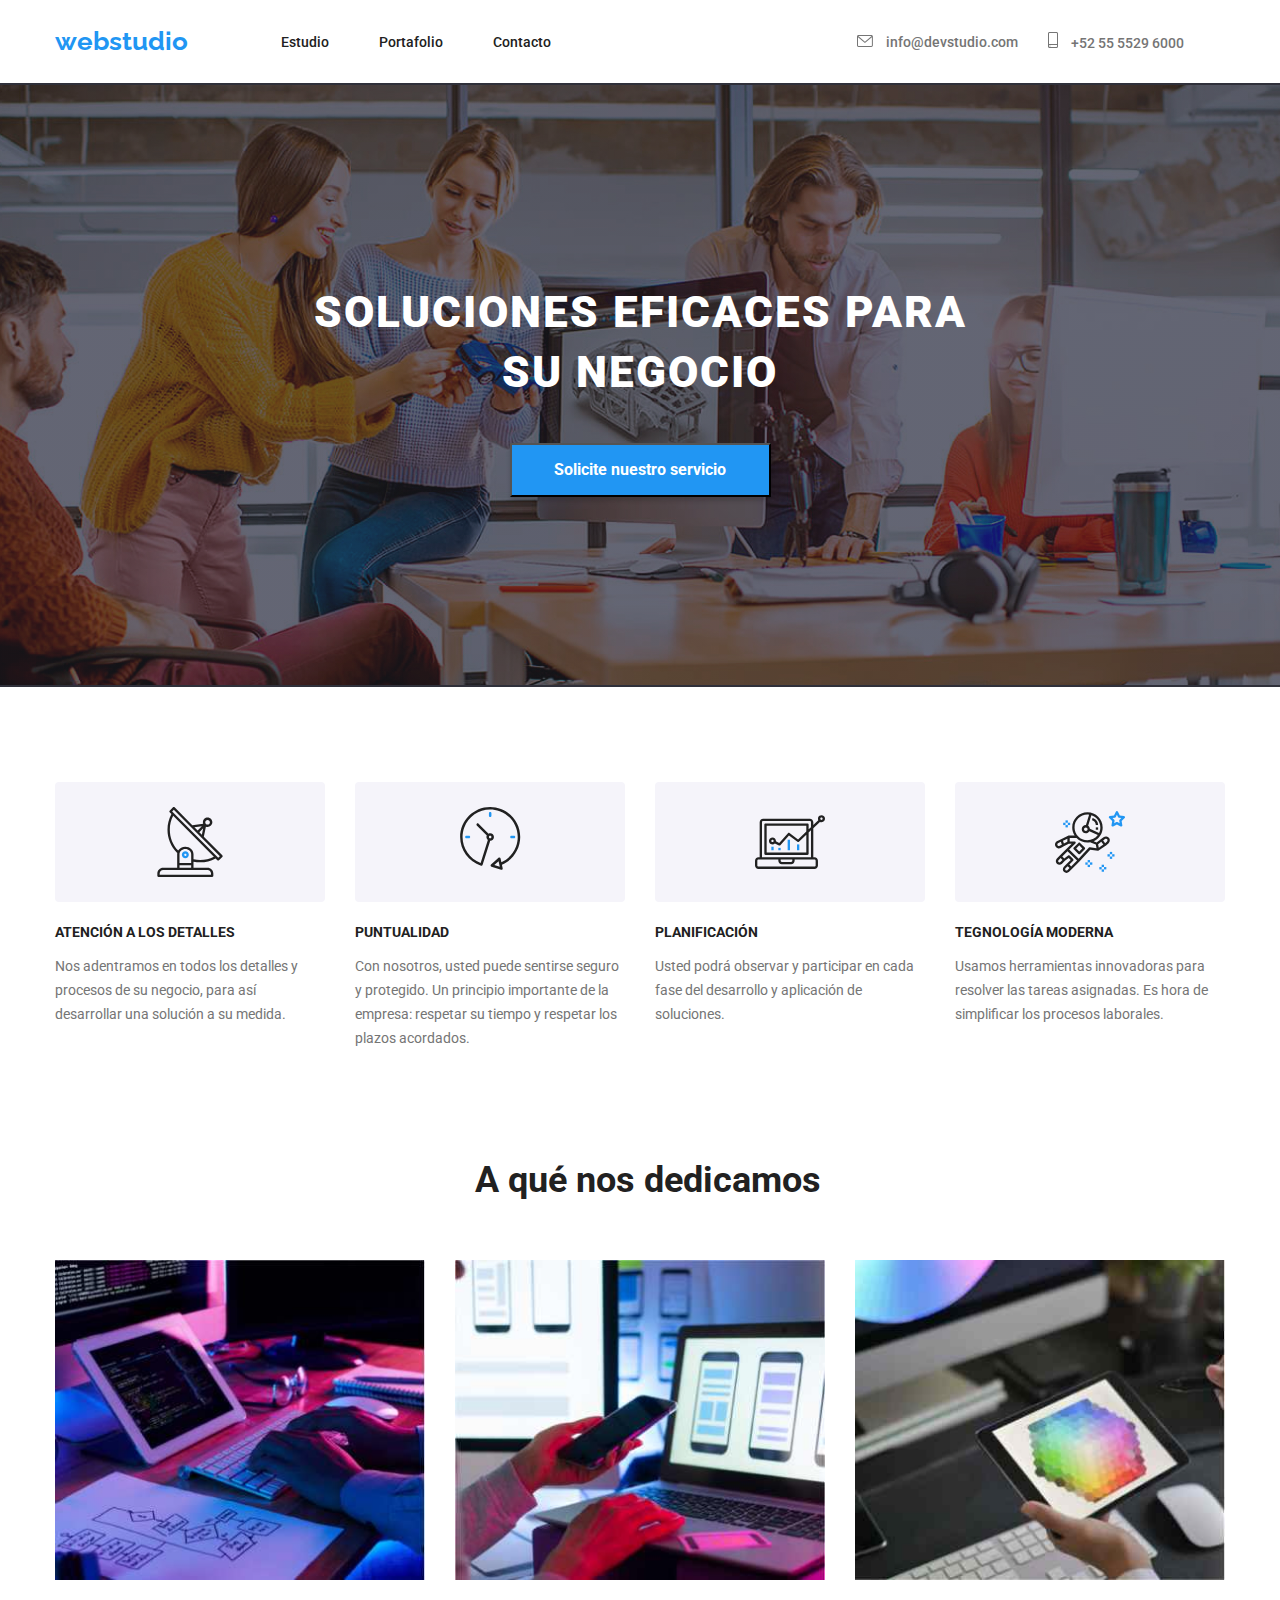
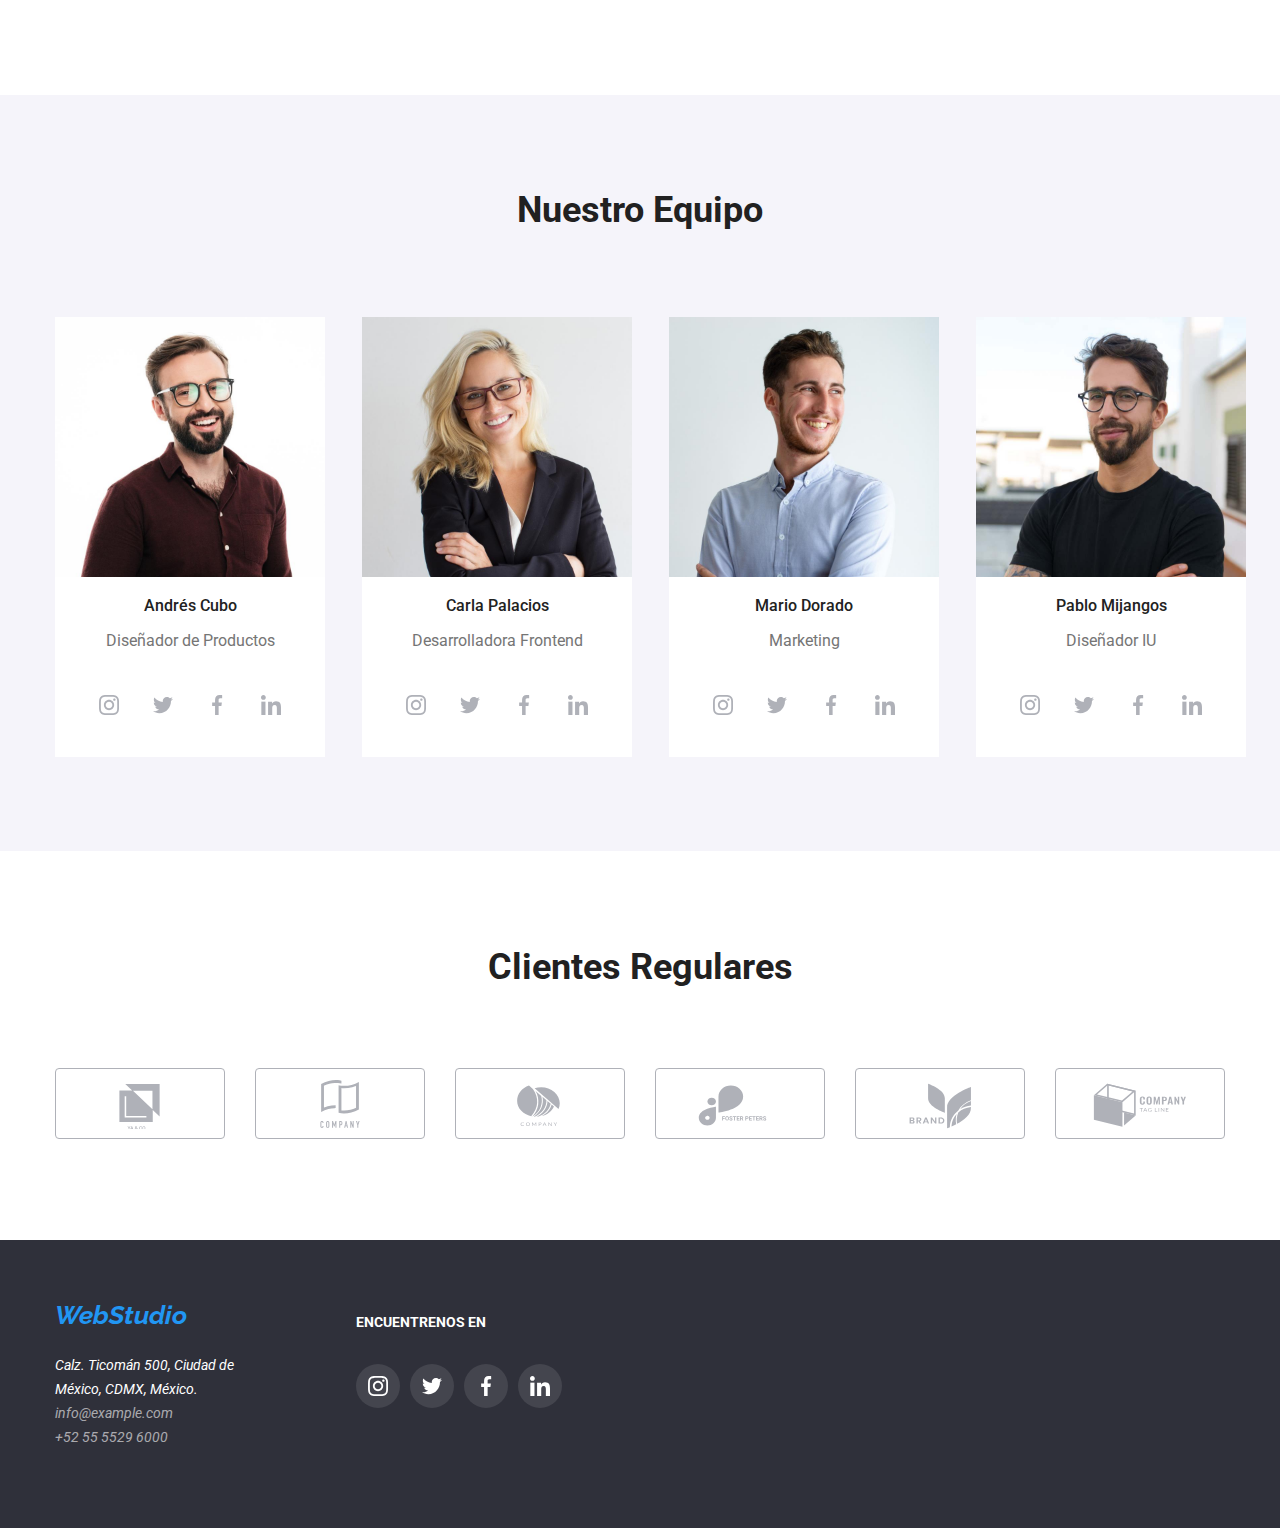
==== commit 76917c92: "generate box team member" ====
--- a/index.html
+++ b/index.html
@@ -145,7 +145,7 @@
         <div class="container">
           <h3 class="header-ourteam box-ot">Nuestro Equipo</h3>
           <ul class="team box-team">
-            <li>
+            <li class="team-member">
               <img
                 src="images/images-hw-1/fotografiaandrescubo.jpg"
                 alt="Andres  Cubo Diseñador de productos"
@@ -156,35 +156,43 @@
               <ul class="box-icon">
                 <li class="icon-iten">
                   <svg class="icon">
-                    <use
-                      href="./images/images-hw-4/social-networks/social-networks.svg#icon-instagram"
-                    ></use>
-                  </svg>
-                </li>
-                <li class="icon-iten">
-                  <svg class="icon">
-                    <use
-                      href="./images/images-hw-4/social-networks/social-networks.svg#icon-twitter"
-                    ></use>
-                  </svg>
-                </li>
-                <li class="icon-iten">
-                  <svg class="icon">
-                    <use
-                      href="./images/images-hw-4/social-networks/social-networks.svg#icon-facebook"
-                    ></use>
-                  </svg>
-                </li>
-                <li class="icon-iten">
-                  <svg class="icon">
-                    <use
-                      href="./images/images-hw-4/social-networks/social-networks.svg#icon-linkedin"
-                    ></use>
+                    <a href="" class="icon">
+                      <use
+                        href="./images/images-hw-4/social-networks/social-networks.svg#icon-instagram"
+                      ></use>
+                    </a>
+                  </svg>
+                </li>
+                <li class="icon-iten">
+                  <svg class="icon">
+                    <a href="" class="icon">
+                      <use
+                        href="./images/images-hw-4/social-networks/social-networks.svg#icon-twitter"
+                      ></use>
+                    </a>
+                  </svg>
+                </li>
+                <li class="icon-iten">
+                  <svg class="icon">
+                    <a href="" class="icon">
+                      <use
+                        href="./images/images-hw-4/social-networks/social-networks.svg#icon-facebook"
+                      ></use>
+                    </a>
+                  </svg>
+                </li>
+                <li class="icon-iten">
+                  <svg class="icon">
+                    <a href="" class="icon">
+                      <use
+                        href="./images/images-hw-4/social-networks/social-networks.svg#icon-linkedin"
+                      ></use>
+                    </a>
                   </svg>
                 </li>
               </ul>
             </li>
-            <li>
+            <li class="team-member">
               <img
                 src="images/images-hw-1/fotografiacarlapalacios.jpg"
                 alt="Carla Palacios Desarrolladora Frontend"
@@ -195,35 +203,43 @@
               <ul class="box-icon">
                 <li class="icon-iten">
                   <svg class="icon">
-                    <use
-                      href="./images/images-hw-4/social-networks/social-networks.svg#icon-instagram"
-                    ></use>
-                  </svg>
-                </li>
-                <li class="icon-iten">
-                  <svg class="icon">
-                    <use
-                      href="./images/images-hw-4/social-networks/social-networks.svg#icon-twitter"
-                    ></use>
-                  </svg>
-                </li>
-                <li class="icon-iten">
-                  <svg class="icon">
-                    <use
-                      href="./images/images-hw-4/social-networks/social-networks.svg#icon-facebook"
-                    ></use>
-                  </svg>
-                </li>
-                <li class="icon-iten">
-                  <svg class="icon">
-                    <use
-                      href="./images/images-hw-4/social-networks/social-networks.svg#icon-linkedin"
-                    ></use>
+                    <a href="" class="icon">
+                      <use
+                        href="./images/images-hw-4/social-networks/social-networks.svg#icon-instagram"
+                      ></use>
+                    </a>
+                  </svg>
+                </li>
+                <li class="icon-iten">
+                  <svg class="icon">
+                    <a href="" class="icon">
+                      <use
+                        href="./images/images-hw-4/social-networks/social-networks.svg#icon-twitter"
+                      ></use>
+                    </a>
+                  </svg>
+                </li>
+                <li class="icon-iten">
+                  <svg class="icon">
+                    <a href="" class="icon">
+                      <use
+                        href="./images/images-hw-4/social-networks/social-networks.svg#icon-facebook"
+                      ></use>
+                    </a>
+                  </svg>
+                </li>
+                <li class="icon-iten">
+                  <svg class="icon">
+                    <a href="" class="icon">
+                      <use
+                        href="./images/images-hw-4/social-networks/social-networks.svg#icon-linkedin"
+                      ></use>
+                    </a>
                   </svg>
                 </li>
               </ul>
             </li>
-            <li>
+            <li class="team-member">
               <img
                 src="images/images-hw-1/fotografiamariodorado.jpg"
                 alt="mario Dorado Marketing"
@@ -234,35 +250,43 @@
               <ul class="box-icon">
                 <li class="icon-iten">
                   <svg class="icon">
-                    <use
-                      href="./images/images-hw-4/social-networks/social-networks.svg#icon-instagram"
-                    ></use>
-                  </svg>
-                </li>
-                <li class="icon-iten">
-                  <svg class="icon">
-                    <use
-                      href="./images/images-hw-4/social-networks/social-networks.svg#icon-twitter"
-                    ></use>
-                  </svg>
-                </li>
-                <li class="icon-iten">
-                  <svg class="icon">
-                    <use
-                      href="./images/images-hw-4/social-networks/social-networks.svg#icon-facebook"
-                    ></use>
-                  </svg>
-                </li>
-                <li class="icon-iten">
-                  <svg class="icon">
-                    <use
-                      href="./images/images-hw-4/social-networks/social-networks.svg#icon-linkedin"
-                    ></use>
+                    <a href="" class="icon">
+                      <use
+                        href="./images/images-hw-4/social-networks/social-networks.svg#icon-instagram"
+                      ></use>
+                    </a>
+                  </svg>
+                </li>
+                <li class="icon-iten">
+                  <svg class="icon">
+                    <a href="" class="icon">
+                      <use
+                        href="./images/images-hw-4/social-networks/social-networks.svg#icon-twitter"
+                      ></use>
+                    </a>
+                  </svg>
+                </li>
+                <li class="icon-iten">
+                  <svg class="icon">
+                    <a href="" class="icon">
+                      <use
+                        href="./images/images-hw-4/social-networks/social-networks.svg#icon-facebook"
+                      ></use>
+                    </a>
+                  </svg>
+                </li>
+                <li class="icon-iten">
+                  <svg class="icon">
+                    <a href="" class="icon">
+                      <use
+                        href="./images/images-hw-4/social-networks/social-networks.svg#icon-linkedin"
+                      ></use>
+                    </a>
                   </svg>
                 </li>
               </ul>
             </li>
-            <li>
+            <li class="team-member">
               <img
                 src="images/images-hw-1/fotografiapablomijangos.jpg"
                 alt="Pablo Mijangos Diseñador IU"
@@ -273,30 +297,38 @@
               <ul class="box-icon">
                 <li class="icon-iten">
                   <svg class="icon">
-                    <use
-                      href="./images/images-hw-4/social-networks/social-networks.svg#icon-instagram"
-                    ></use>
-                  </svg>
-                </li>
-                <li class="icon-iten">
-                  <svg class="icon">
-                    <use
-                      href="./images/images-hw-4/social-networks/social-networks.svg#icon-twitter"
-                    ></use>
-                  </svg>
-                </li>
-                <li class="icon-iten">
-                  <svg class="icon">
-                    <use
-                      href="./images/images-hw-4/social-networks/social-networks.svg#icon-facebook"
-                    ></use>
-                  </svg>
-                </li>
-                <li class="icon-iten">
-                  <svg class="icon">
-                    <use
-                      href="./images/images-hw-4/social-networks/social-networks.svg#icon-linkedin"
-                    ></use>
+                    <a href="" class="icon">
+                      <use
+                        href="./images/images-hw-4/social-networks/social-networks.svg#icon-instagram"
+                      ></use>
+                    </a>
+                  </svg>
+                </li>
+                <li class="icon-iten">
+                  <svg class="icon">
+                    <a href="" class="icon">
+                      <use
+                        href="./images/images-hw-4/social-networks/social-networks.svg#icon-twitter"
+                      ></use>
+                    </a>
+                  </svg>
+                </li>
+                <li class="icon-iten">
+                  <svg class="icon">
+                    <a href="" class="icon">
+                      <use
+                        href="./images/images-hw-4/social-networks/social-networks.svg#icon-facebook"
+                      ></use>
+                    </a>
+                  </svg>
+                </li>
+                <li class="icon-iten">
+                  <svg class="icon">
+                    <a href="" class="icon">
+                      <use
+                        href="./images/images-hw-4/social-networks/social-networks.svg#icon-linkedin"
+                      ></use>
+                    </a>
                   </svg>
                 </li>
               </ul>
@@ -310,44 +342,56 @@
           <ul class="list-customers">
             <li class="box-customer">
               <svg class="logo-customer">
-                <use
-                  href="./images/images-hw-4/customers/customers.svg#icon-cliente1"
-                ></use>
-              </svg>
-            </li>
-            <li class="box-customer">
-              <svg class="logo-customer">
-                <use
-                  href="./images/images-hw-4/customers/customers.svg#icon-cliente2"
-                ></use>
-              </svg>
-            </li>
-            <li class="box-customer">
-              <svg class="logo-customer">
-                <use
-                  href="./images/images-hw-4/customers/customers.svg#icon-cliente3"
-                ></use>
-              </svg>
-            </li>
-            <li class="box-customer">
-              <svg class="logo-customer">
-                <use
-                  href="./images/images-hw-4/customers/customers.svg#icon-cliente4"
-                ></use>
-              </svg>
-            </li>
-            <li class="box-customer">
-              <svg class="logo-customer">
-                <use
-                  href="./images/images-hw-4/customers/customers.svg#icon-cliente5"
-                ></use>
-              </svg>
-            </li>
-            <li class="box-customer">
-              <svg class="logo-customer">
-                <use
-                  href="./images/images-hw-4/customers/customers.svg#icon-cliente6"
-                ></use>
+                <a href="" class="logo-customer">
+                  <use
+                    href="./images/images-hw-4/customers/customers.svg#icon-cliente1"
+                  ></use>
+                </a>
+              </svg>
+            </li>
+            <li class="box-customer">
+              <svg class="logo-customer">
+                <a href="" class="logo-customer">
+                  <use
+                    href="./images/images-hw-4/customers/customers.svg#icon-cliente2"
+                  ></use>
+                </a>
+              </svg>
+            </li>
+            <li class="box-customer">
+              <svg class="logo-customer">
+                <a href="" class="logo-customer">
+                  <use
+                    href="./images/images-hw-4/customers/customers.svg#icon-cliente3"
+                  ></use>
+                </a>
+              </svg>
+            </li>
+            <li class="box-customer">
+              <svg class="logo-customer">
+                <a href="" class="logo-customer">
+                  <use
+                    href="./images/images-hw-4/customers/customers.svg#icon-cliente4"
+                  ></use>
+                </a>
+              </svg>
+            </li>
+            <li class="box-customer">
+              <svg class="logo-customer">
+                <a href="" class="logo-customer">
+                  <use
+                    href="./images/images-hw-4/customers/customers.svg#icon-cliente5"
+                  ></use>
+                </a>
+              </svg>
+            </li>
+            <li class="box-customer">
+              <svg class="logo-customer">
+                <a href="" class="logo-customer">
+                  <use
+                    href="./images/images-hw-4/customers/customers.svg#icon-cliente6"
+                  ></use>
+                </a>
               </svg>
             </li>
           </ul>
@@ -386,6 +430,7 @@
           <ul class="box-icon-footer">
             <li class="icon-iten-footer">
               <svg class="icon-footer">
+                <a href="" class="icon-footer"></a>
                 <use
                   href="./images/images-hw-4/social-networks/social-networks.svg#icon-instagram"
                 ></use>
@@ -393,6 +438,7 @@
             </li>
             <li class="icon-iten-footer">
               <svg class="icon-footer">
+                <a href="" class="icon-footer"></a>
                 <use
                   href="./images/images-hw-4/social-networks/social-networks.svg#icon-twitter"
                 ></use>
@@ -400,6 +446,7 @@
             </li>
             <li class="icon-iten-footer">
               <svg class="icon-footer">
+                <a href="" class="icon-footer"></a>
                 <use
                   href="./images/images-hw-4/social-networks/social-networks.svg#icon-facebook"
                 ></use>
@@ -407,6 +454,7 @@
             </li>
             <li class="icon-iten-footer">
               <svg class="icon-footer">
+                <a href="" class="icon-footer"></a>
                 <use
                   href="./images/images-hw-4/social-networks/social-networks.svg#icon-linkedin"
                 ></use>
--- a/css/styles.css
+++ b/css/styles.css
@@ -330,10 +330,13 @@
   gap: 37px;
   margin: 0%;
 }
+.team-member {
+  background-color: rgba(255, 255, 255, 1);
+}
 .icon {
   width: 20px;
   height: 20px;
-  color: rgba(175, 177, 184, 1);
+  fill: rgba(175, 177, 184, 1);
 }
 .icon-iten {
   width: 44px;
@@ -349,11 +352,13 @@
 .icon-iten:hover .icon {
   fill: rgba(255, 255, 255, 1);
 }
-.icon-iten:focus {
+.icon-iten:focus-within {
   background-color: rgba(33, 150, 243, 1);
-}
-.icon-iten:focus .icon {
+  outline: none;
+}
+.icon-iten:focus-within .icon {
   fill: rgba(255, 255, 255, 1);
+  outline: none;
 }
 .box-icon {
   list-style: none;
@@ -439,7 +444,7 @@
 .logo-customer {
   width: 106px;
   height: 52px;
-  color: rgba(175, 177, 184, 1);
+  fill: rgba(175, 177, 184, 1);
 }
 .box-customer:hover {
   border: 1px solid rgba(33, 150, 243, 1);
@@ -447,11 +452,14 @@
 .box-customer:hover .logo-customer {
   fill: rgba(33, 150, 243, 1);
 }
-.box-customer:focus {
+.box-customer:focus-within {
   border: 1px solid rgba(33, 150, 243, 1);
-}
-.box-customer:focus .logo-customer {
   fill: rgba(33, 150, 243, 1);
+  outline: none;
+}
+.box-customer:focus-within .logo-customer {
+  fill: rgba(33, 150, 243, 1);
+  outline: none;
 }
 .header-networks {
   width: 700px;
@@ -489,8 +497,9 @@
 .icon-iten-footer:hover {
   background-color: rgba(33, 150, 243, 1);
 }
-.icon-iten-footer:focus {
+.icon-iten-footer:focus-within {
   background-color: rgba(33, 150, 243, 1);
+  outline: none;
 }
 .box-cf {
   display: flex;
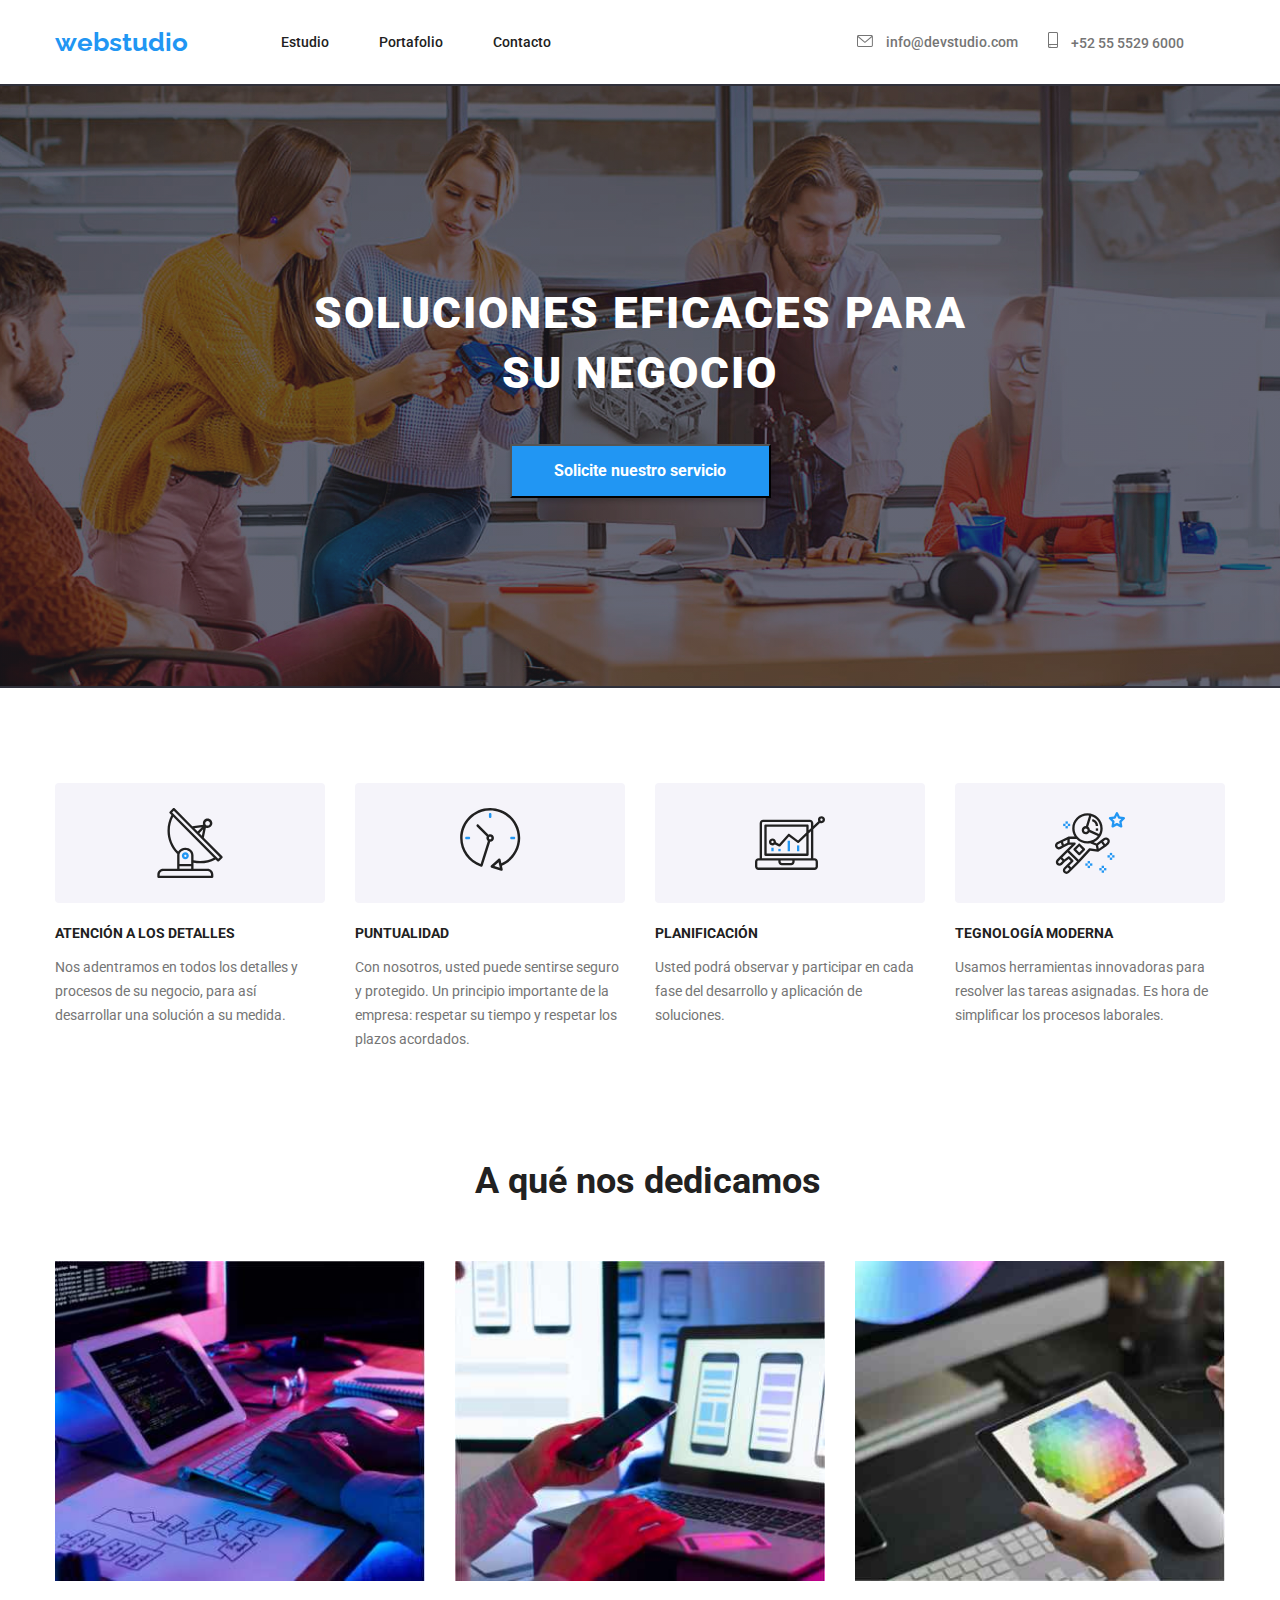
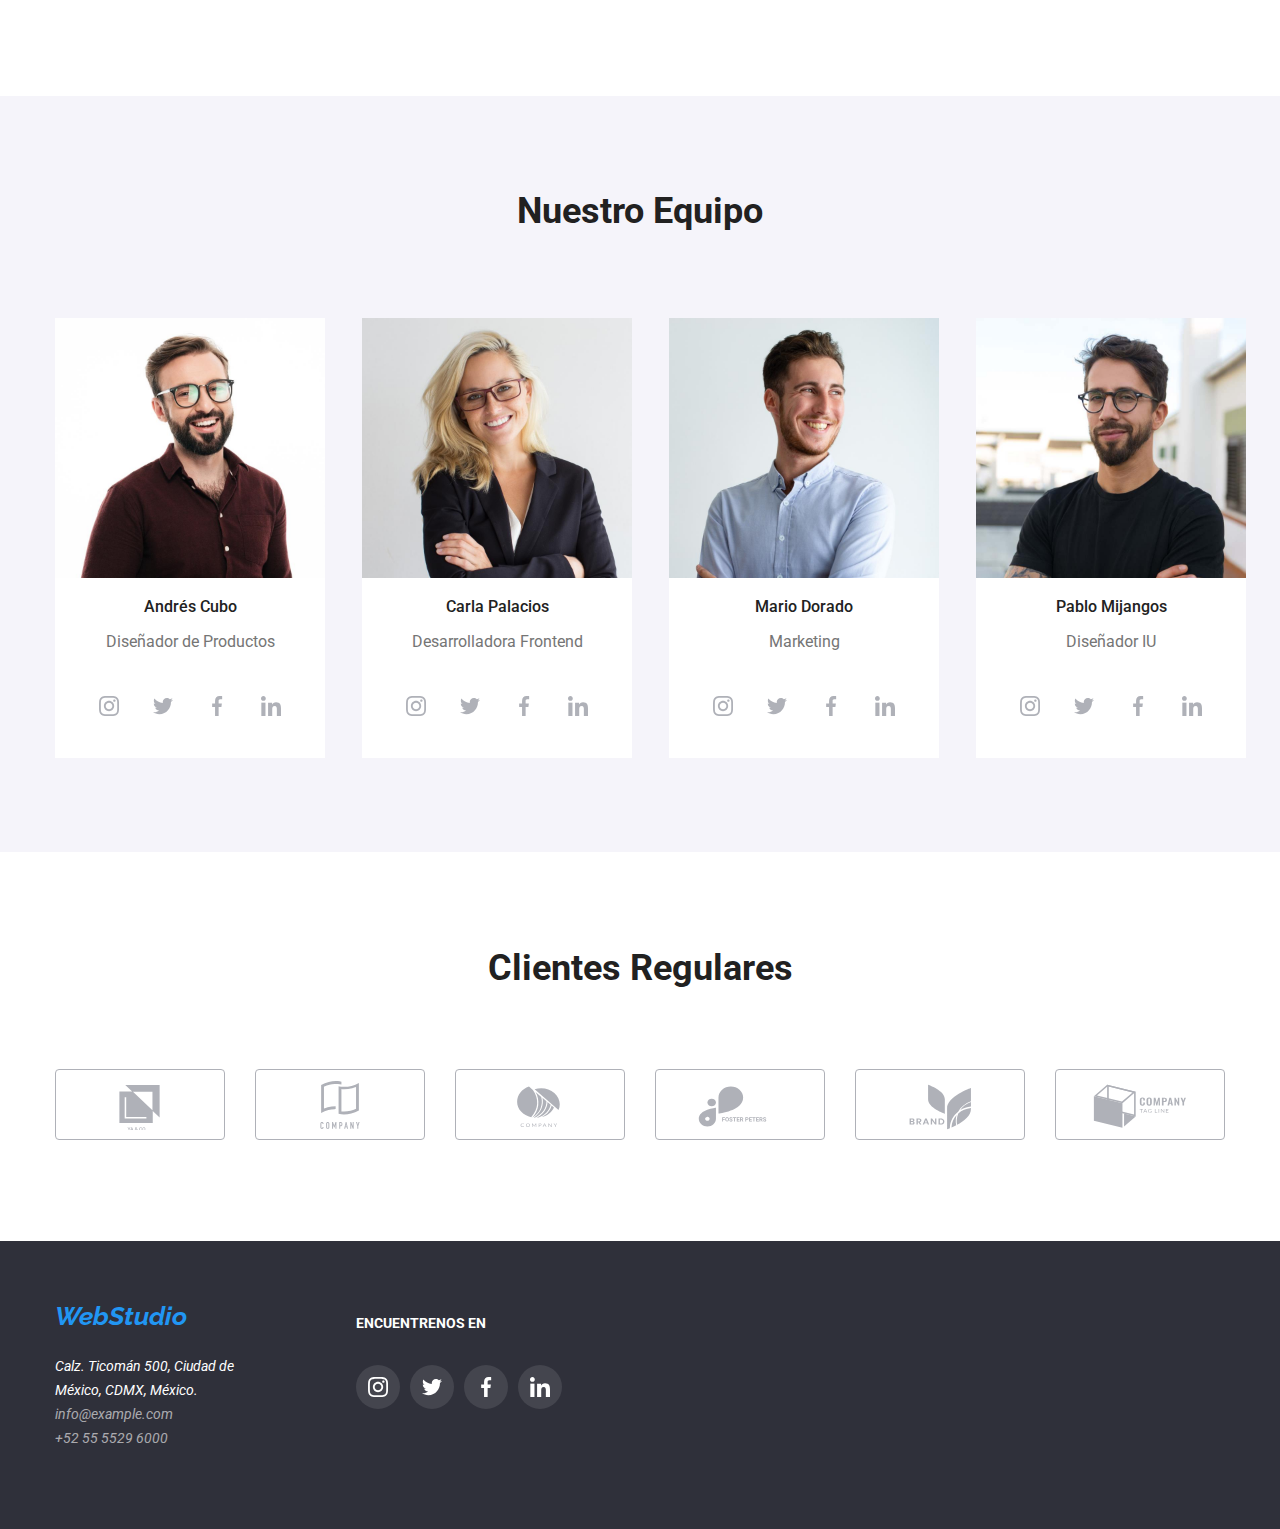
==== commit e3db9e81: "add focus" ====
--- a/index.html
+++ b/index.html
@@ -21,24 +21,26 @@
           </li>
           <li><a class="navigations" href="#">Contacto</a></li>
         </ul>
-        <ul class="links box-links">
+        <ul class="box-links">
           <li class="list-active">
-            <svg class="svg-links links" width="16" height="12">
-              <use
-                href="./images/images-hw-4/contac-logo/contac-logo.svg#icon-sobre"
-              ></use>
-            </svg>
             <a class="links" href="mailto:info@devstudio.com"
-              >info@devstudio.com</a
+              ><svg class="svg-links" width="16" height="12">
+                <use
+                  href="./images/images-hw-4/contac-logo/contac-logo.svg#icon-sobre"
+                ></use>
+              </svg>
+              info@devstudio.com</a
             >
           </li>
           <li class="list-active">
-            <svg class="svg-links links" width="10" height="16">
-              <use
-                href="./images/images-hw-4/contac-logo/contac-logo.svg#icon-telfono-inteligente"
-              ></use>
-            </svg>
-            <a class="links" href="tel:+525555296000">+52 55 5529 6000</a>
+            <a class="links" href="tel:+525555296000"
+              ><svg class="svg-links" width="10" height="16">
+                <use
+                  href="./images/images-hw-4/contac-logo/contac-logo.svg#icon-telfono-inteligente"
+                ></use>
+              </svg>
+              +52 55 5529 6000</a
+            >
           </li>
         </ul>
       </nav>
--- a/css/styles.css
+++ b/css/styles.css
@@ -39,6 +39,7 @@
 }
 .navigations:focus {
   color: rgba(33, 150, 243, 1);
+  outline: none;
 }
 .header-hidden {
   visibility: hidden;
@@ -50,7 +51,6 @@
   padding: 0;
 }
 .links {
-  list-style: none;
   font-weight: 500;
   font-size: 14px;
   line-height: 1.172;
@@ -62,7 +62,8 @@
 .list-active:hover .links {
   color: rgba(33, 150, 243, 1);
 }
-.list-active:focus .links {
+.list-active:focus {
+  outline: none;
   color: rgba(33, 150, 243, 1);
 }
 .main-header {
